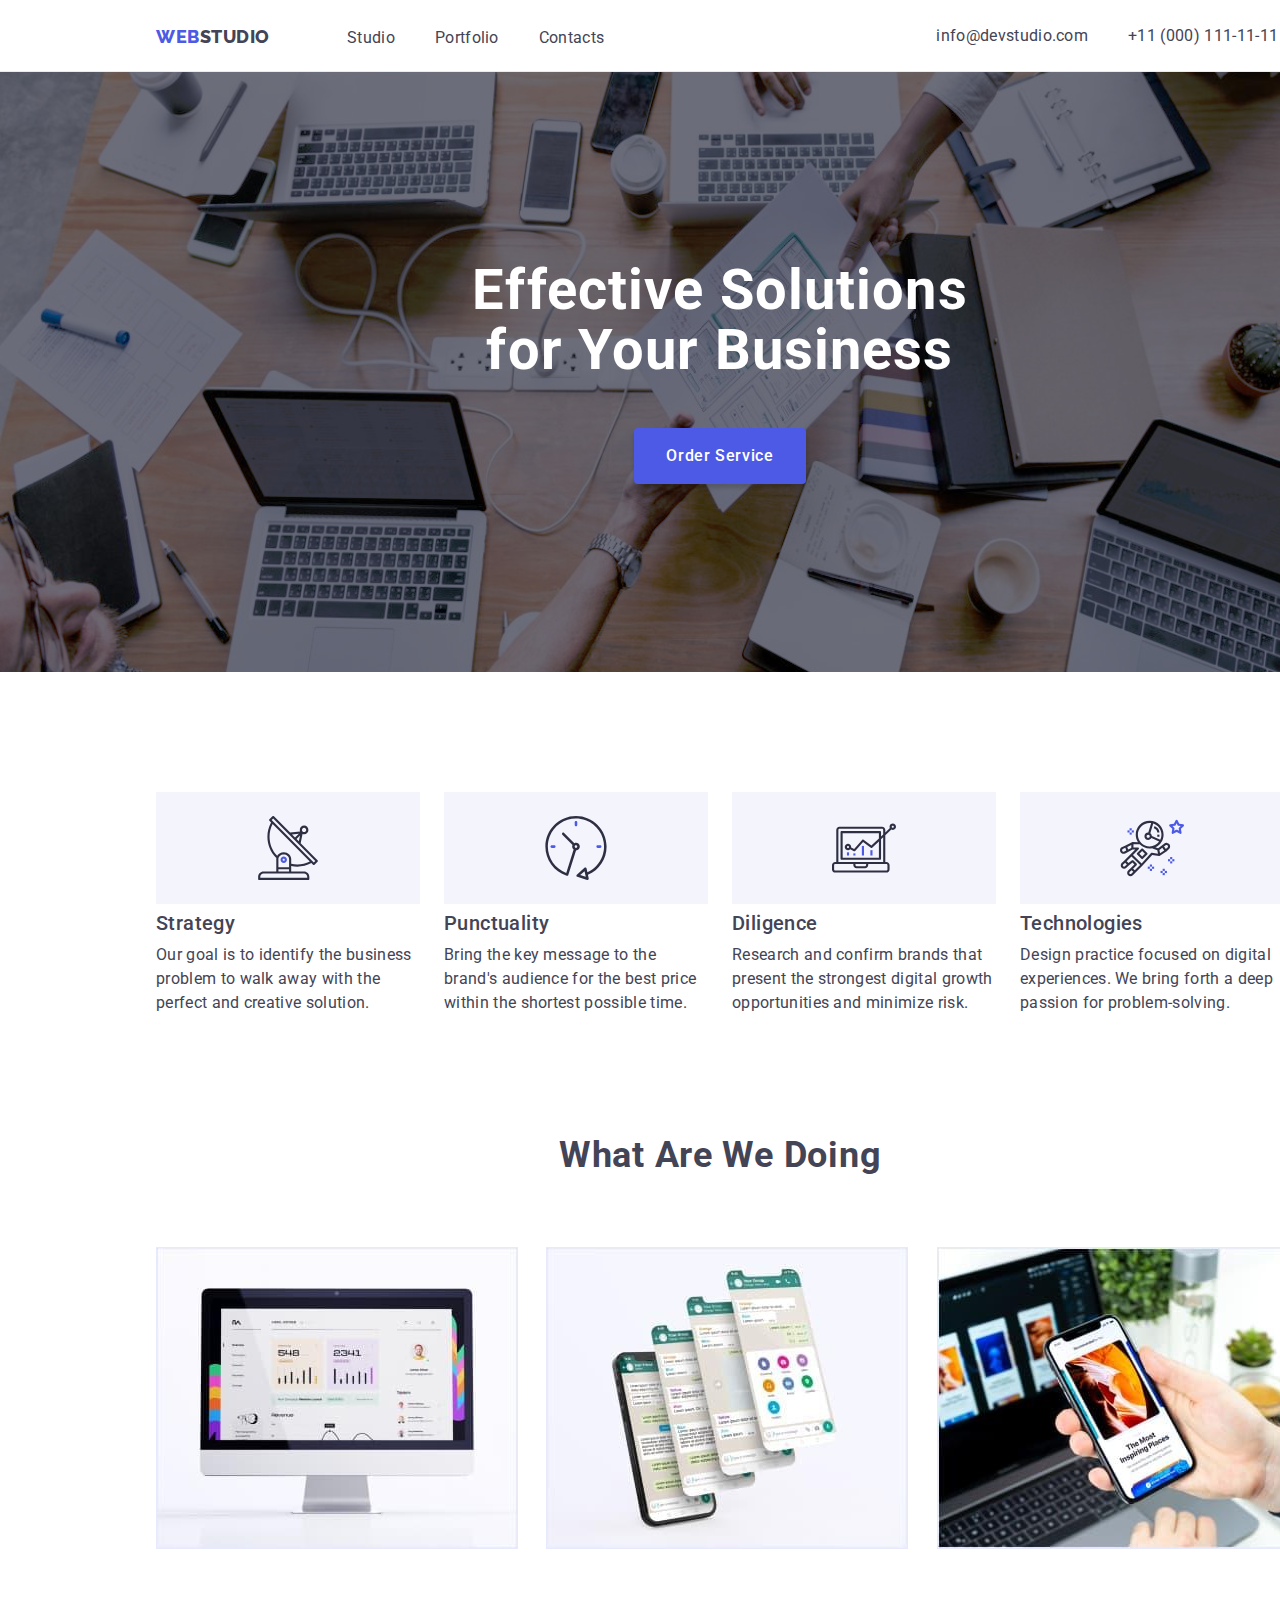
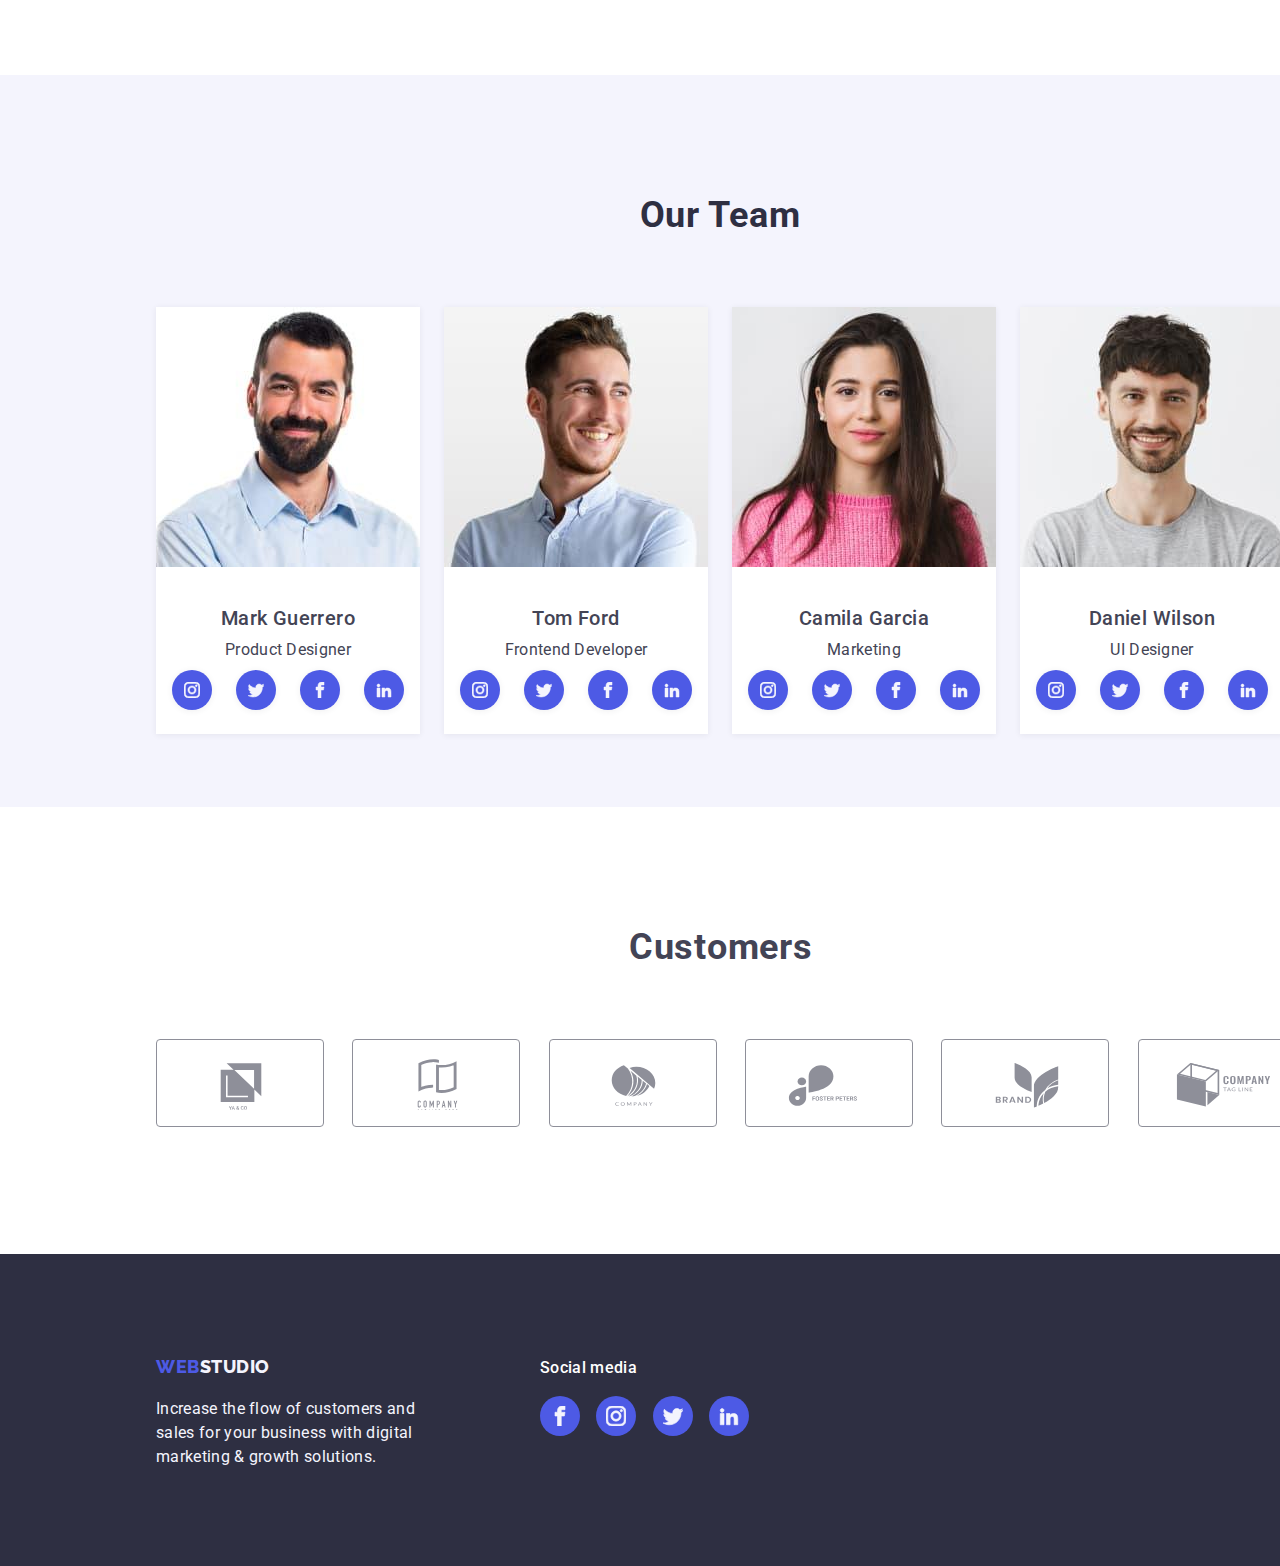
==== index.html @ 7d135b07 "Initial commit" ====
<!DOCTYPE html>
<html lang="en">
  <head>
    <meta charset="UTF-8" />
    <meta http-equiv="X-UA-Compatible" content="IE=edge" />
    <meta name="viewport" content="width=device-width, initial-scale=1.0" />
    <link rel="preconnect" href="https://fonts.googleapis.com" />
    <link rel="preconnect" href="https://fonts.gstatic.com" crossorigin />
    <link
      href="https://fonts.googleapis.com/css2?family=Raleway:wght@800&family=Roboto:wght@400;500;700;900&display=swap"
      rel="stylesheet"
    />
    <title>Document</title>
    <!-- Normalizer -->
    <link
      rel="stylesheet"
      href="https://cdnjs.cloudflare.com/ajax/libs/modern-normalize/2.0.0/modern-normalize.min.css"
    />

    <!-- CSS Folder -->
    <link rel="stylesheet" href="./css/style.css" />
  </head>

  <body>
    <header>
      <p class="header-sitename">
        <a href="index.html"><span class="header-span">WEB</span>STUDIO</a>
      </p>
      <nav>
        <ul class="header-nav">
          <li><a href="index.html" rel="Home Page">Studio</a></li>
          <li><a href="portfolio.html" rel="Portfolio">Portfolio</a></li>
          <li><a href="#Contacts">Contacts</a></li>
        </ul>
      </nav>
      <ul class="header-contact">
        <li><a href="mailto:info@devstudio.com">info@devstudio.com</a></li>
        <li><a href="tel:+110001111111">+11 (000) 111-11-11</a></li>
      </ul>
    </header>

    <main>
      <section class="splash-header">
        <h1>Effective Solutions for Your Business</h1>
        <button type="button">Order Service</button>
      </section>

      <section class="what-are-we-doing">
        <div class="wawd-advantages">
          <ul>
            <li>
              <svg class="advantages-icon">
                <use
                  href="./Image/icons.svg#icon-strategy-adv-icon"
                  width="64px"
                  height="64px"
                ></use>
              </svg>
              <h3>Strategy</h3>
              <p>
                Our goal is to identify the business problem to walk away with
                the perfect and creative solution.
              </p>
            </li>
            <li>
              <svg class="advantages-icon">
                <use
                  href="./Image/icons.svg#icon-punctuality-adv-icon"
                  width="64px"
                  height="64px"
                ></use>
              </svg>
              <h3>Punctuality</h3>
              <p>
                Bring the key message to the brand's audience for the best price
                within the shortest possible time.
              </p>
            </li>
            <li>
              <svg class="advantages-icon">
                <use
                  href="./Image/icons.svg#icon-diligence-adv-icon"
                  width="64px"
                  height="64px"
                ></use>
              </svg>
              <h3>Diligence</h3>
              <p>
                Research and confirm brands that present the strongest digital
                growth opportunities and minimize risk.
              </p>
            </li>
            <li>
              <svg class="advantages-icon">
                <use
                  href="./Image/icons.svg#icon-technologies-adv-icon"
                  width="64px"
                  height="64px"
                ></use>
              </svg>
              <h3>Technologies</h3>
              <p>
                Design practice focused on digital experiences. We bring forth a
                deep passion for problem-solving.
              </p>
            </li>
          </ul>
        </div>

        <div class="wawd-images">
          <h2>What are we doing</h2>
          <ul>
            <li><img src="./Image/where1.jpg" alt="desktop monitor" /></li>
            <li><img src="./Image/where2.jpg" alt="phone screen layer" /></li>
            <li>
              <img src="./Image/where3.jpg" alt="man holding a phone" />
            </li>
          </ul>
        </div>
      </section>

      <section class="our-team">
        <h2>Our Team</h2>
        <ul class="our-team-list">
          <li>
            <img src="./Image/team01.jpg" alt="mark guerrero" />
            <h3>Mark Guerrero</h3>
            <p>Product Designer</p>
            <ul class="our-team-icons">
              <li class="icons">
                <svg class="ot-social-icons">
                  <use
                    href="./Image/icons.svg#icon-instagram"
                    width="16px"
                    height="16px"
                  ></use>
                </svg>
              </li>
              <li class="icons">
                <svg class="ot-social-icons">
                  <use
                    href="./Image/icons.svg#icon-twitter"
                    width="16px"
                    height="16px"
                  ></use>
                </svg>
              </li>
              <li class="icons">
                <svg class="ot-social-icons">
                  <use
                    href="./Image/icons.svg#icon-facebook"
                    width="16px"
                    height="16px"
                  ></use>
                </svg>
              </li>
              <li class="icons">
                <svg class="ot-social-icons">
                  <use
                    href="./Image/icons.svg#icon-linkedin2"
                    width="16px"
                    height="16px"
                  ></use>
                </svg>
              </li>
            </ul>
          </li>

          <li>
            <img src="./Image/team02.jpg" alt="tom ford" />
            <h3>Tom Ford</h3>
            <p>Frontend Developer</p>
            <ul class="our-team-icons">
              <li class="icons">
                <svg class="ot-social-icons">
                  <use
                    href="./Image/icons.svg#icon-instagram"
                    width="16px"
                    height="16px"
                  ></use>
                </svg>
              </li>
              <li class="icons">
                <svg class="ot-social-icons">
                  <use
                    href="./Image/icons.svg#icon-twitter"
                    width="16px"
                    height="16px"
                  ></use>
                </svg>
              </li>
              <li class="icons">
                <svg class="ot-social-icons">
                  <use
                    href="./Image/icons.svg#icon-facebook"
                    width="16px"
                    height="16px"
                  ></use>
                </svg>
              </li>
              <li class="icons">
                <svg class="ot-social-icons">
                  <use
                    href="./Image/icons.svg#icon-linkedin2"
                    width="16px"
                    height="16px"
                  ></use>
                </svg>
              </li>
            </ul>
          </li>

          <li>
            <img src="./Image/team03.jpg" alt="camila garcia" />
            <h3>Camila Garcia</h3>
            <p>Marketing</p>
            <ul class="our-team-icons">
              <li class="icons">
                <svg class="ot-social-icons">
                  <use
                    href="./Image/icons.svg#icon-instagram"
                    width="16px"
                    height="16px"
                  ></use>
                </svg>
              </li>
              <li class="icons">
                <svg class="ot-social-icons">
                  <use
                    href="./Image/icons.svg#icon-twitter"
                    width="16px"
                    height="16px"
                  ></use>
                </svg>
              </li>
              <li class="icons">
                <svg class="ot-social-icons">
                  <use
                    href="./Image/icons.svg#icon-facebook"
                    width="16px"
                    height="16px"
                  ></use>
                </svg>
              </li>
              <li class="icons">
                <svg class="ot-social-icons">
                  <use
                    href="./Image/icons.svg#icon-linkedin2"
                    width="16px"
                    height="16px"
                  ></use>
                </svg>
              </li>
            </ul>
          </li>

          <li>
            <img src="./Image/team04.jpg" alt="daniel wilson" />
            <h3>Daniel Wilson</h3>
            <p>UI Designer</p>
            <ul class="our-team-icons">
              <li class="icons">
                <svg class="ot-social-icons">
                  <use
                    href="./Image/icons.svg#icon-instagram"
                    width="16px"
                    height="16px"
                  ></use>
                </svg>
              </li>
              <li class="icons">
                <svg class="ot-social-icons">
                  <use
                    href="./Image/icons.svg#icon-twitter"
                    width="16px"
                    height="16px"
                  ></use>
                </svg>
              </li>
              <li class="icons">
                <svg class="ot-social-icons">
                  <use
                    href="./Image/icons.svg#icon-facebook"
                    width="16px"
                    height="16px"
                  ></use>
                </svg>
              </li>
              <li class="icons">
                <svg class="ot-social-icons">
                  <use
                    href="./Image/icons.svg#icon-linkedin2"
                    width="16px"
                    height="16px"
                  ></use>
                </svg>
              </li>
            </ul>
          </li>
        </ul>
      </section>

      <section class="customers">
        <h2 class="customers-header">Customers</h2>
        <ul class="customers-icon">
          <li class="icons">
            <svg class="clients-icon">
              <use
                href="./Image/icons.svg#icon-Client-1"
                width="104px"
                height="56px"
              ></use>
            </svg>
          </li>
          <li class="icons">
            <svg class="clients-icon">
              <use
                href="./Image/icons.svg#icon-Client-2"
                width="104px"
                height="56px"
              ></use>
            </svg>
          </li>
          <li class="icons">
            <svg class="clients-icon">
              <use
                href="./Image/icons.svg#icon-Client-3"
                width="104px"
                height="56px"
              ></use>
            </svg>
          </li>
          <li class="icons">
            <svg class="clients-icon">
              <use
                href="./Image/icons.svg#icon-Client-4"
                width="104px"
                height="56px"
              ></use>
            </svg>
          </li>
          <li class="icons">
            <svg class="clients-icon">
              <use
                href="./Image/icons.svg#icon-Client-5"
                width="104px"
                height="56px"
              ></use>
            </svg>
          </li>
          <li class="icons">
            <svg class="clients-icon">
              <use
                href="./Image/icons.svg#icon-Client-6"
                width="104px"
                height="56px"
              ></use>
            </svg>
          </li>
        </ul>
      </section>
    </main>

    <footer>
      <ul class="footer-line1">
        <li class="footer-sitename">
          <a href="index.html"><span class="footer-span">WEB</span>STUDIO</a>
        </li>
        <li class="footer-socials">Social media</li>
      </ul>
      <ul class="footer-line2">
        <li class="footer-text">
          Increase the flow of customers and sales for your business with
          digital marketing & growth solutions.
        </li>
        <li class="footer-icons">
          <ul class="footer-icons-list">
            <li>
              <svg class="footer-social-icons">
                <use
                  href="./Image/icons.svg#icon-facebook"
                  width="20px"
                  height="20px"
                ></use>
              </svg>
            </li>
            <li>
              <svg class="footer-social-icons">
                <use
                  href="./Image/icons.svg#icon-instagram"
                  width="20px"
                  height="20px"
                ></use>
              </svg>
            </li>
            <li>
              <svg class="footer-social-icons">
                <use
                  href="./Image/icons.svg#icon-twitter"
                  width="20px"
                  height="20px"
                ></use>
              </svg>
            </li>
            <li>
              <svg class="footer-social-icons">
                <use
                  href="./Image/icons.svg#icon-linkedin2"
                  width="20px"
                  height="20px"
                ></use>
              </svg>
            </li>
          </ul>
        </li>
      </ul>
    </footer>
  </body>
</html>
---- css/style.css ----
/* GENERAL OR GLOBAL SELECTORS */
body {
  color: #434455;
  font-family: Roboto, sans-serif;
  font-size: 16px;
  font-style: normal;
  font-weight: 400;
  line-height: 24px; /* 150% */
  letter-spacing: 0.02em;
  width: 1440px;
  margin: auto;
}

ul {
  list-style: none;
  padding: 0px;
  margin: 0px;
}

h2 {
  text-align: center;
  font-size: 36px;
  font-style: normal;
  font-weight: 700;
  line-height: 40px; /* 111.111% */
  letter-spacing: 0.02em;
  margin: 0px;
  text-transform: capitalize;
}

h3 {
  font-size: 20px;
  font-style: normal;
  font-weight: 500;
  line-height: 24px; /* 120% */
  letter-spacing: 0.02em;
}

p {
  margin: 0px;
}

button {
  cursor: pointer;
}

/* WEBSITE HEADER SECTION */
header {
  width: 1440px;
  height: 72px;
  border-bottom: 1px solid #e7e9fc;
  display: inline-flex;
}

header a {
  text-decoration: none;
  color: #434455;
}

header li {
  padding-right: 40px;
}

header ul a:hover,
header ul a:focus {
  color: #404bbf;
}

header nav a:hover,
header nav a:focus {
  border-bottom: 3px solid #404bbf;
}

.header-sitename {
  padding-top: 25.5px;
  padding-left: 156px;
  justify-content: flex-start;
  width: 115px;
  align-items: center;
  font-family: Raleway, sans-serif;
  font-size: 18px;
  font-weight: 800;
  line-height: 21px;
  letter-spacing: 0.54px;
  text-transform: uppercase;
  color: #2e2f42;
}

.header-nav {
  padding-top: 25.5px;
  padding-left: 191px;
}

.header-span {
  color: #4d5ae5;
}

.header-contact {
  padding-left: 292px;
}

.header-nav,
.header-contact {
  display: flex;
  align-items: center;
  margin: 0;
}

.header-contact a {
  color: #434455;
}

/* WEBSITE FOOTER SECTION */
footer {
  background: var(--NAVY-BLUE, #2e2f42);
  color: var(--CLOUD, #f4f4fd);
  height: 312px;
  width: 1440px;
  margin: 0px;
}

footer a {
  text-decoration: none;
  color: var(--CLOUD, #f4f4fd);
  font-family: Raleway;
  font-size: 18px;
  font-weight: 800;
  line-height: 21px;
  letter-spacing: 0.54px;
  text-transform: uppercase;
}

.footer-line1,
.footer-line2 {
  padding-left: 156px;
}

.footer-span {
  color: #4d5ae5;
}

.footer-sitename {
  width: 115px;
}

/* INDEX - BODY SECTION */
/* SPLASH HEADER */
.splash-header {
  text-align: center;
  color: white;
  background: rgba(46, 47, 66, 0.7);
  height: 600px;
  margin: 0;
  background-image: url("../Image/hero\ image\ \(1\)\ \(1\).jpg");
  background-repeat: no-repeat;
  background-position: center;
  background-size: cover;
  background-blend-mode: darken;
}

.splash-header h1 {
  margin: 0;
  font-size: 56px;
  padding: 188px 472px 48px 472px;
  line-height: 60px;
  letter-spacing: 0.02em;
  font-weight: 700;
}

.splash-header button {
  border-radius: 4px;
  background: var(--IRIS, #4d5ae5);
  box-shadow: 0px 4px 4px 0px rgba(0, 0, 0, 0.15);
  display: inline-flex;
  padding: 16px 32px;
  align-items: flex-start;
  gap: 10px;
  color: var(--WHITE, #fff);
  border-width: 0px;
}

.splash-header button,
.portfolio-filter button {
  font-size: 16px;
  font-style: normal;
  font-weight: 500;
  line-height: 24px; /* 150% */
  letter-spacing: 0.64px;
}

.splash-header button:hover,
.portfolio-filter button:hover,
.splash-header button:focus,
.portfolio-filter button:focus {
  background: var(--OCEAN, #404bbf);
  color: var(--WHITE, #fff);
}

/* INDEX - BODY SECTION */
/* WHAT ARE WE DOING */
.what-are-we-doing {
  padding-top: 120px;
  margin-left: 156px;
  margin-bottom: 120px;
  padding: 0;
}

.wawd-advantages ul {
  display: inline-flex;
  justify-content: center;
  padding-top: 120px;
}

.wawd-advantages h3 {
  margin: 0px 24px 8px 0px;
}

.wawd-advantages p {
  justify-content: center;
  align-items: flex-start;
  width: 264px;
  margin: 0px 24px 0px 0px;
}
.wawd-images h2 {
  margin: 120px 0px 72px 0px;
  padding-left: 403px;
  width: 323px;
  text-wrap: nowrap;
}

.wawd-images li {
  display: inline-flex;
  justify-content: center;
  margin-right: 24px;
  border: 1px solid #e7e9fc;
}

.wawd-images img {
  width: 360px;
  height: 300px;
}

/* INDEX - BODY SECTION */
/* OUR TEAM */
.our-team {
  width: 1440px;
  height: 732px;
  background-color: #f4f4fd;
  padding-top: 120px;
  margin: 0px;
  text-align: center;
}
.our-team h2 {
  color: var(--NAVY-BLUE, #2e2f42);
  text-align: center;
}

.our-team h3 {
  margin: 0px;
  padding-top: 32px;
}

.our-team ul {
  display: flex;
  justify-content: center;
  padding-top: 72px;
  margin: 0;
}

.our-team li {
  background-color: #ffffff;
  margin-right: 24px;
  box-shadow: 0px 2px 1px 0px #2e2f4214;
  box-shadow: 0px 1px 1px 0px #2e2f4229;
  box-shadow: 0px 1px 6px 0px #2e2f4214;
}

.our-team p {
  padding-top: 8px;
}

/*SITE PORTFOLIO PAGE */
/* BUTTONS */
.portfolio-filter {
  display: inline-flex;
  padding-top: 96px;
  padding-left: 427px;
  padding-bottom: 72px;
}

.portfolio-filter button {
  border-radius: 4px;
  border: 1px solid var(--CORNFLOWER, #e7e9fc);
  background: var(--CLOUD, #f4f4fd);
  display: flex;
  padding: 12px 24px;
  justify-content: center;
  align-items: center;
  color: var(--IRIS, #4d5ae5);
  text-align: center;
  margin-right: 24px;
}

/*SITE PORTFOLIO PAGE */
/* CARDS/IMAGES */
.portfolio-images {
  width: 1440px;
  display: flex;
  padding-left: 156px;
}

.portfolio-images h3 {
  margin: 0px;
  padding-top: 32px;
  padding-left: 16px;
}

.portfolio-images img {
  width: 360px;
  height: 300px;
  flex-shrink: 0;
}

.portfolio-images ul {
  display: flex;
  flex-wrap: wrap;
}

.portfolio-images li {
  background-color: #ffffff;
  margin-right: 24px;
  border: 1px solid #e7e9fc;
  width: 360px;
  height: 420px;
  overflow: hidden;
}

.portfolio-images li:nth-of-type(3n + 1) {
  margin-bottom: 48px;
}

.portfolio-images li:last-child {
  margin-bottom: 120px;
}

.portfolio-images p {
  margin: 0px;
  padding-top: 8px;
  padding-left: 16px;
  padding-bottom: 32px;
}

/* TEST ICON CREATION AND NEW SECTION */
.customers-header {
  padding: 120px 628px 72px 629px;
}

.portfolio-images li:hover {
  box-shadow: 0px 2px 1px 0px rgba(46, 47, 66, 0.08);
  box-shadow: 0px 1px 1px 0px rgba(46, 47, 66, 0.16);
  box-shadow: 0px 1px 6px 0px rgba(46, 47, 66, 0.08);
  border: 1px solid rgba(244, 244, 253, 1);
  cursor: pointer;
}

.advantages-icon {
  background-color: rgba(244, 244, 253, 1);
  width: 264px;
  height: 112px;
  padding: 24px 100px;
  display: inline-block;
}

.ot-social-icons {
  padding: 12px;
  width: 40px;
  height: 40px;
  stroke: rgba(244, 244, 253, 1);
  fill: rgba(244, 244, 253, 1);
  box-shadow: none;
  align-items: center;
}

ul .our-team-icons {
  padding-top: 8px;
  padding-bottom: 24px;
  border: 0px;
}

.our-team-icons li {
  background-color: rgba(77, 90, 229, 1);
  width: 40px;
  height: 40px;
  border-radius: 50%;
}

.our-team :last-child {
  margin-right: 0px;
}

.clients-icon {
  background-color: inherit;
  display: inline-flex;
  width: 168px;
  height: 88px;
  padding: 16px 32px;
  justify-content: center;
  margin-right: 24px;
  fill: rgba(142, 143, 153, 1);
  border: 1px solid rgba(142, 143, 153, 1);
  border-radius: 4px;
}

.customers-icon {
  padding-left: 156px;
  padding-bottom: 120px;
}

.customers-icon li {
  display: inline-flex;
  justify-content: center;
  align-content: center;
}

/* footer icons */
.footer-social-icons {
  padding: 10px;
  width: 40px;
  height: 40px;
  stroke: rgba(244, 244, 253, 1);
  fill: rgba(244, 244, 253, 1);
  box-shadow: none;
  align-items: center;
  margin: 0px;
}

.footer-icons {
  display: inline-flex;
  padding-top: 16px;
  padding-left: 120px;
  border: 0px;
  margin: 0px;
}

.footer-icons li {
  background-color: rgba(77, 90, 229, 1);
  width: 40px;
  height: 40px;
  border-radius: 50%;
  display: inline-flex;
  margin-right: 12px;
}

.footer-socials {
  color: rgba(255, 255, 255, 1);
  font-size: 16px;
  font-weight: 500;
  line-height: 24px;
  letter-spacing: 0.02em;
  text-align: left;
  padding-left: 269px;
}

.footer-line1 {
  display: inline-flex;
  padding-top: 101.5px;
  margin: 0px;
}

.footer-line2 {
  display: flex;
  margin: 0px;
}

.footer-text {
  padding-top: 17.5px;
  width: 264px;
  margin: 0px;
}

.footer-icons li:hover,
.footer-icons li:focus {
  background-color: rgba(49, 208, 170, 1);
}

.our-team-icons li:hover,
.footer-icons li:focus {
  background-color: rgba(64, 75, 191, 1);
}

.clients-icon:hover,
.clients-icon:focus {
  cursor: pointer;
  border-color: rgba(64, 75, 191, 1);
  fill: rgba(64, 75, 191, 1);
  transition-duration: 250ms;
  transition-timing-function: cubic-bezier(0.4, 0, 0.2, 1);
}
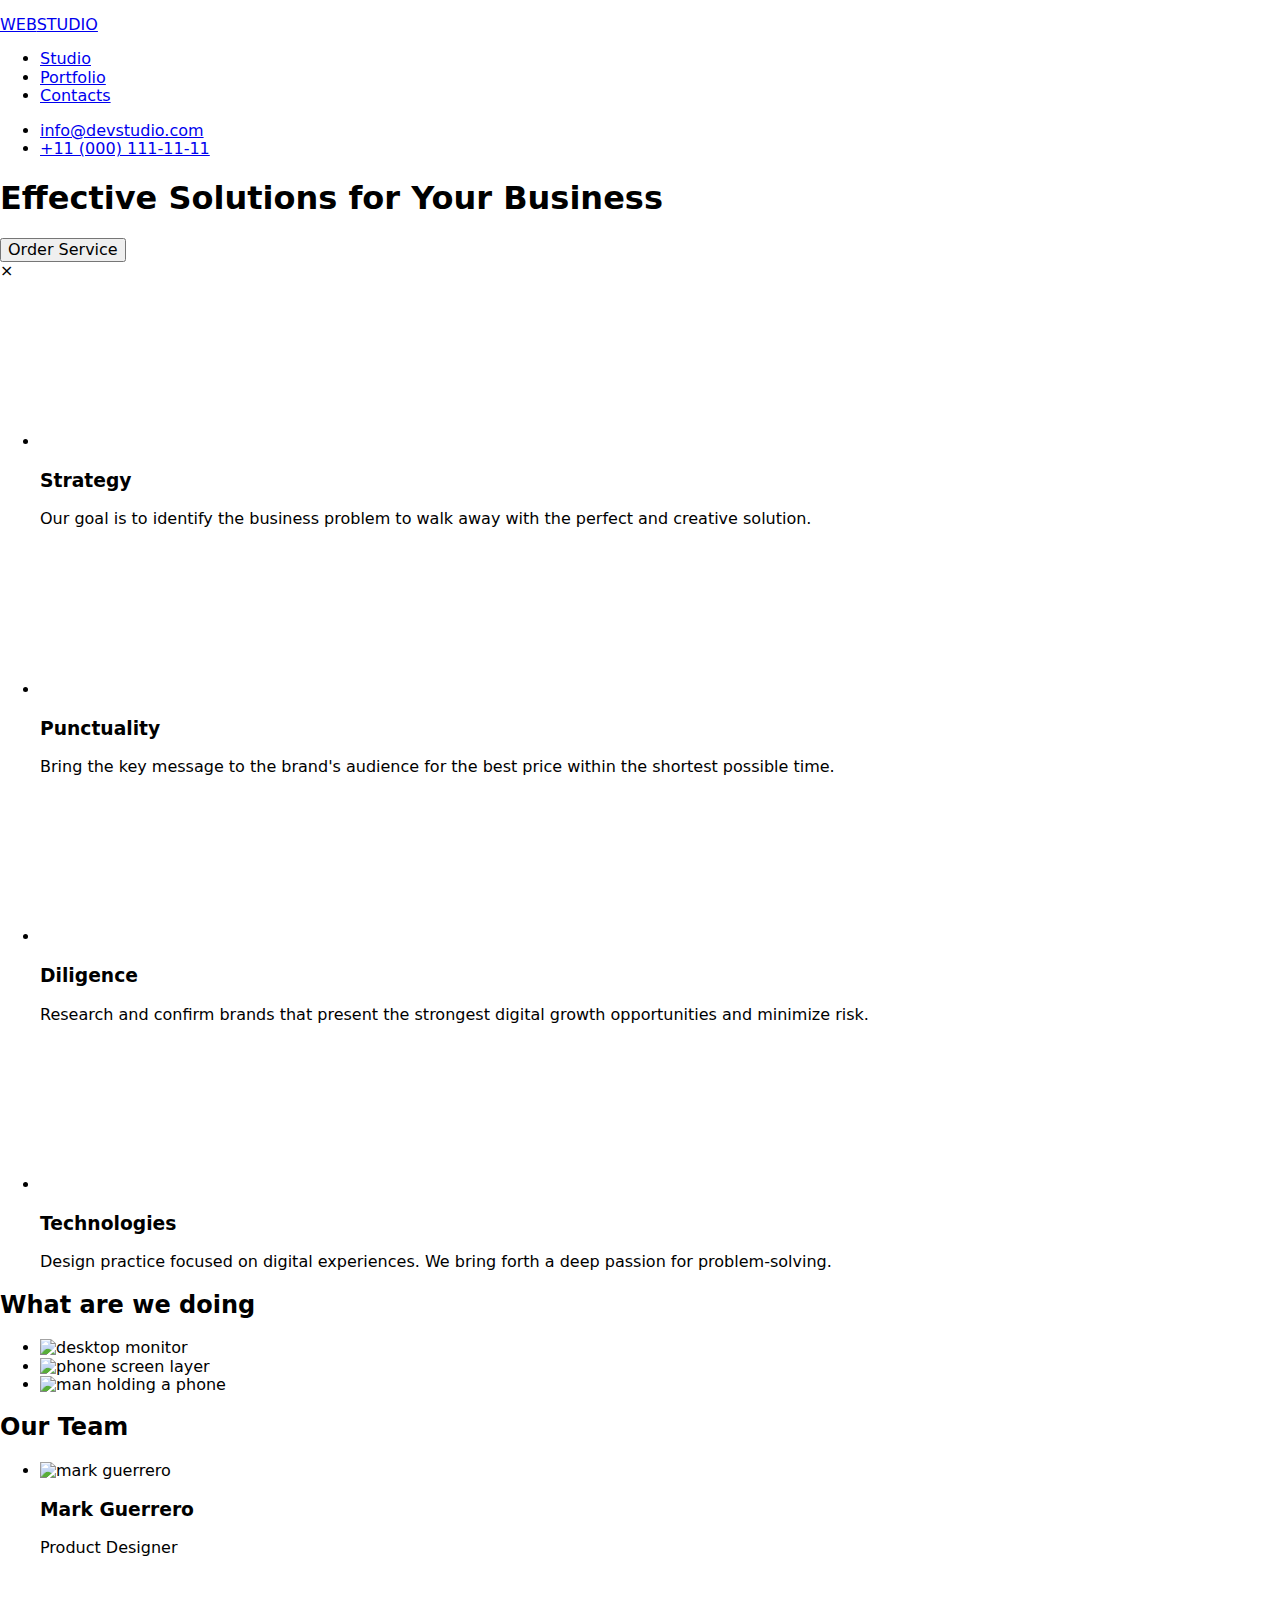
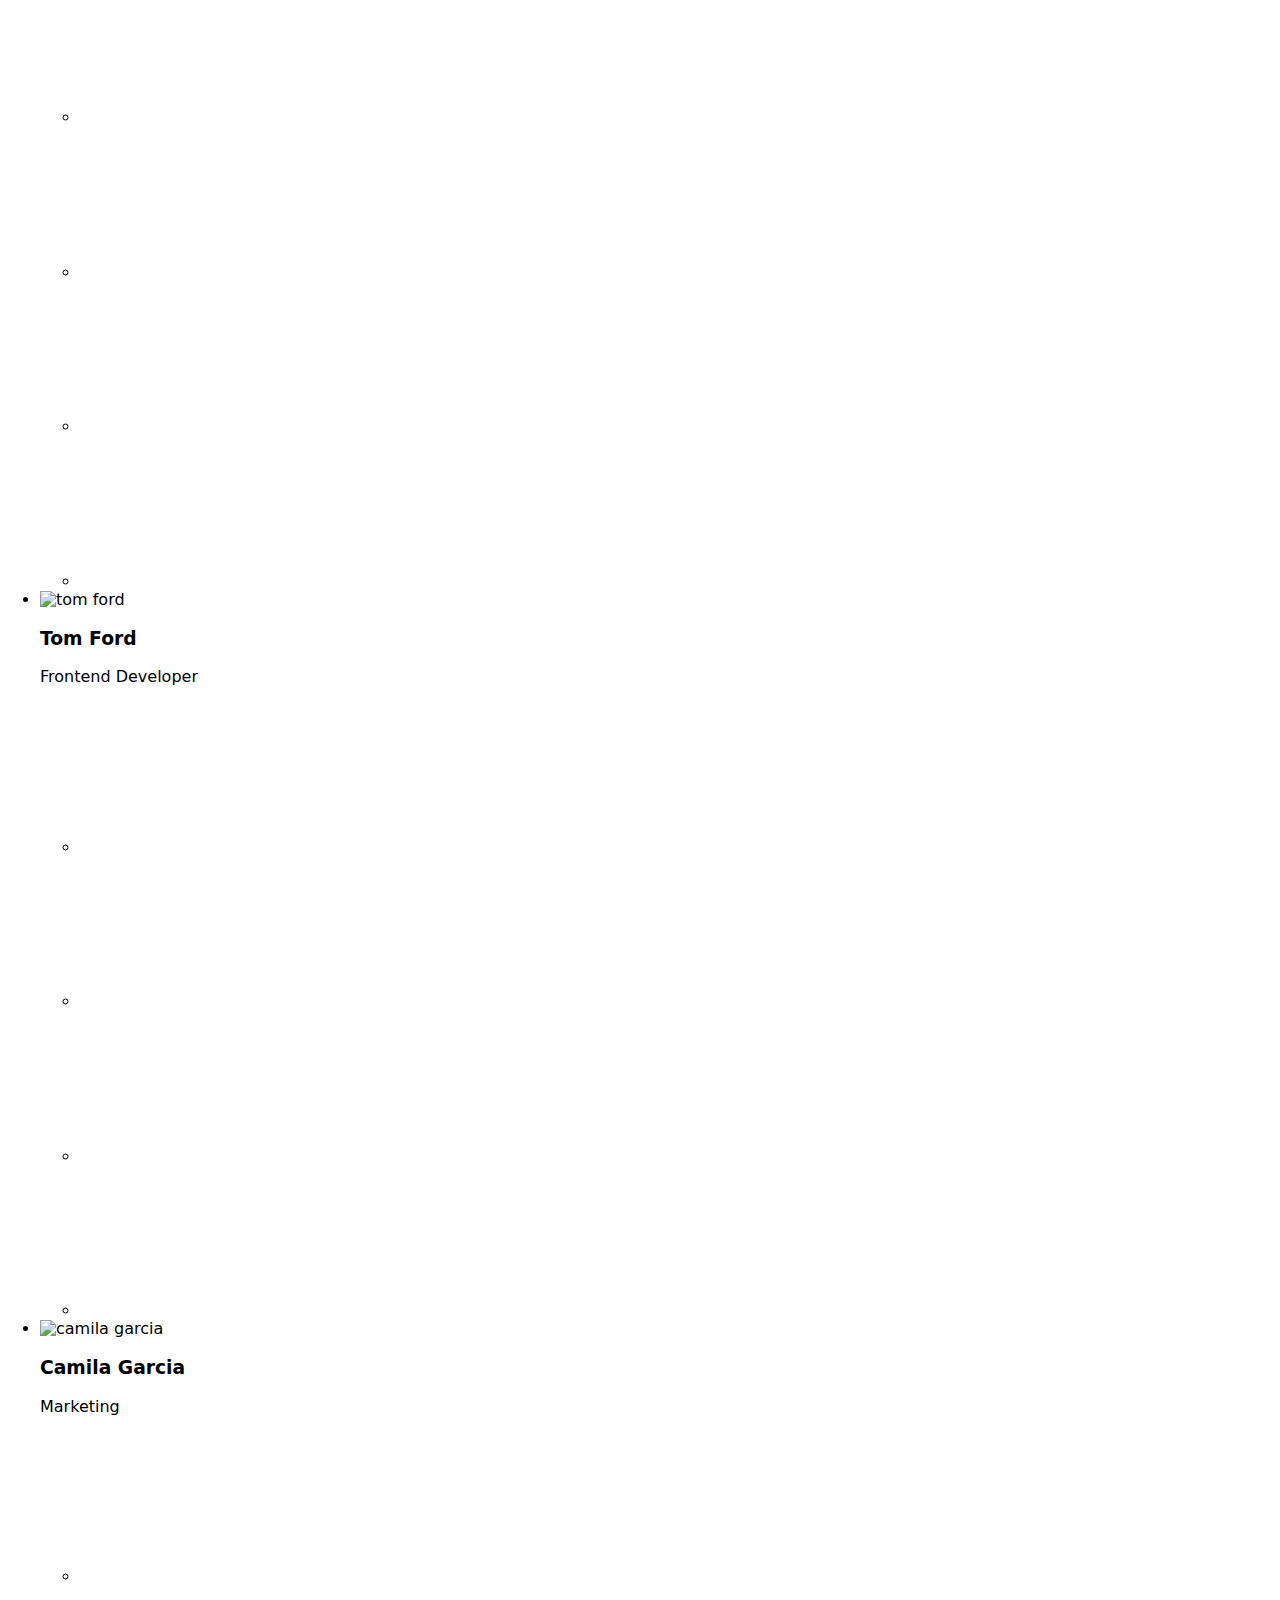
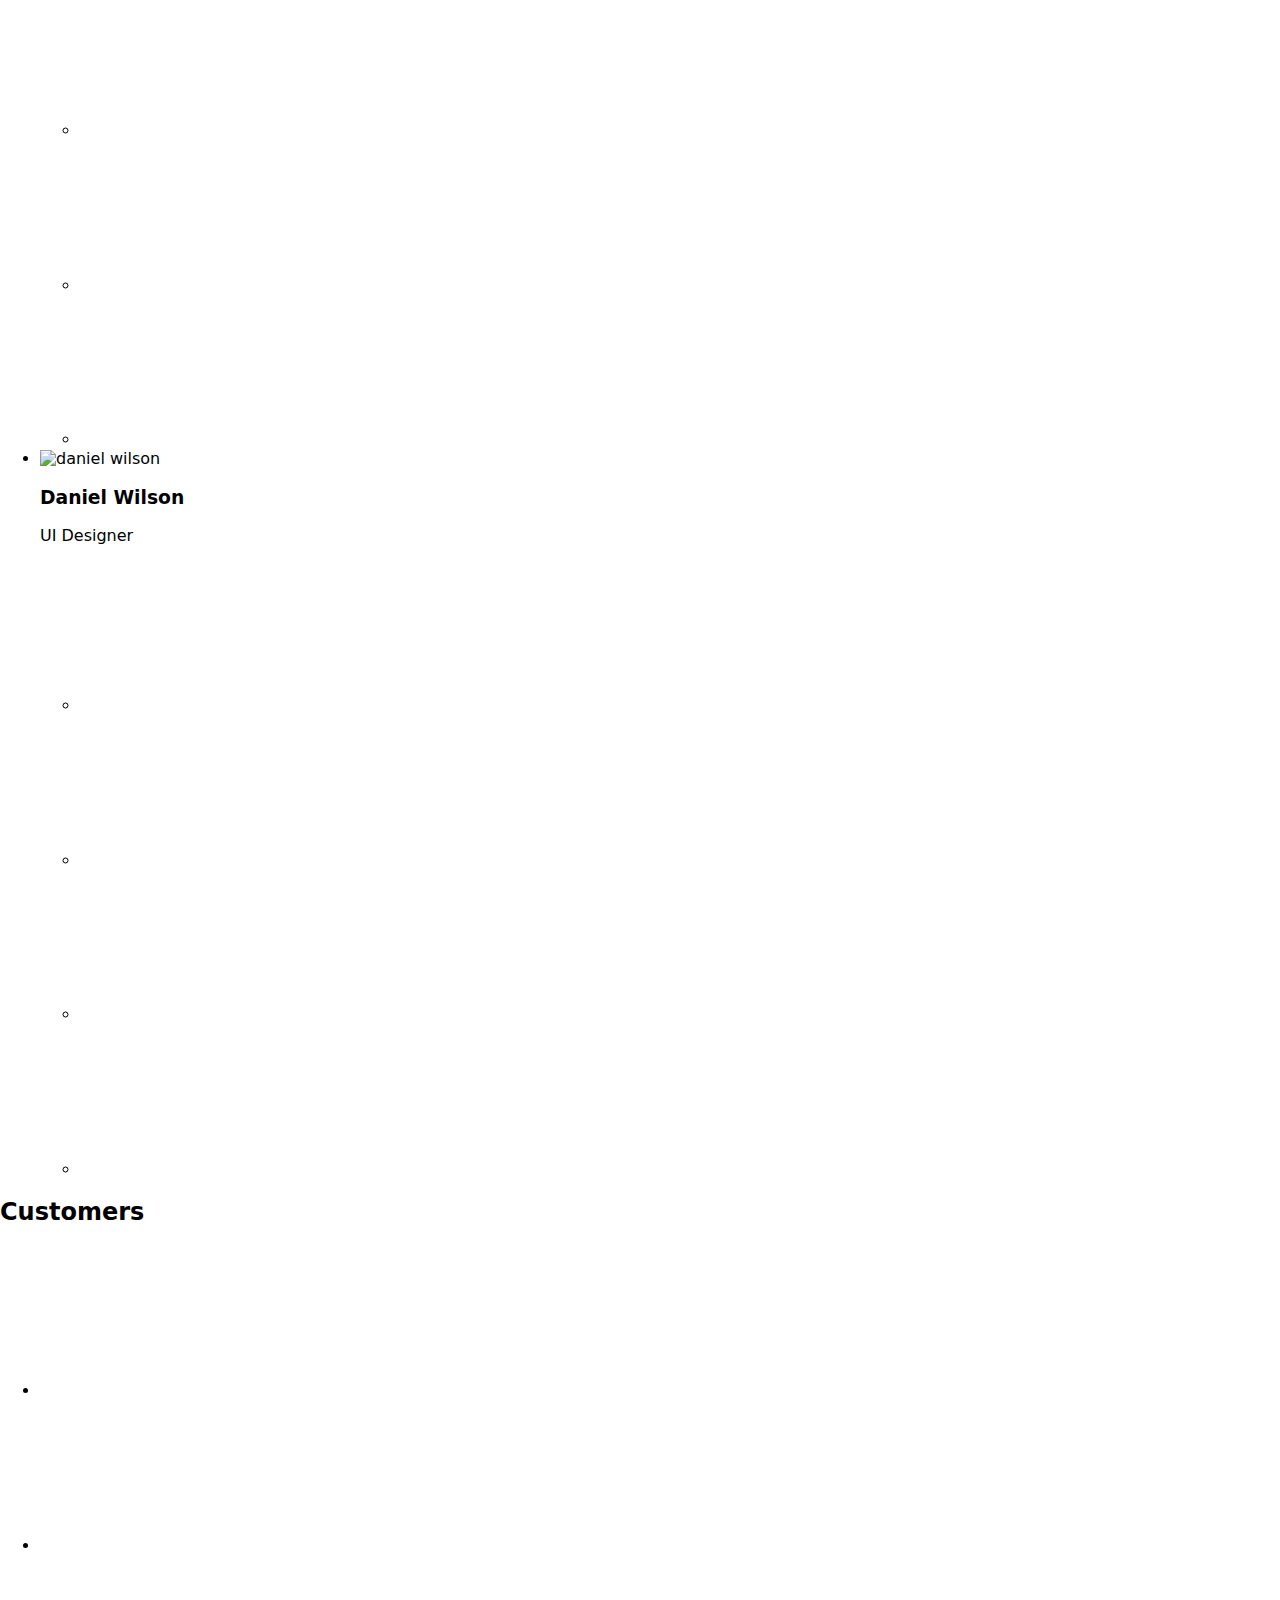
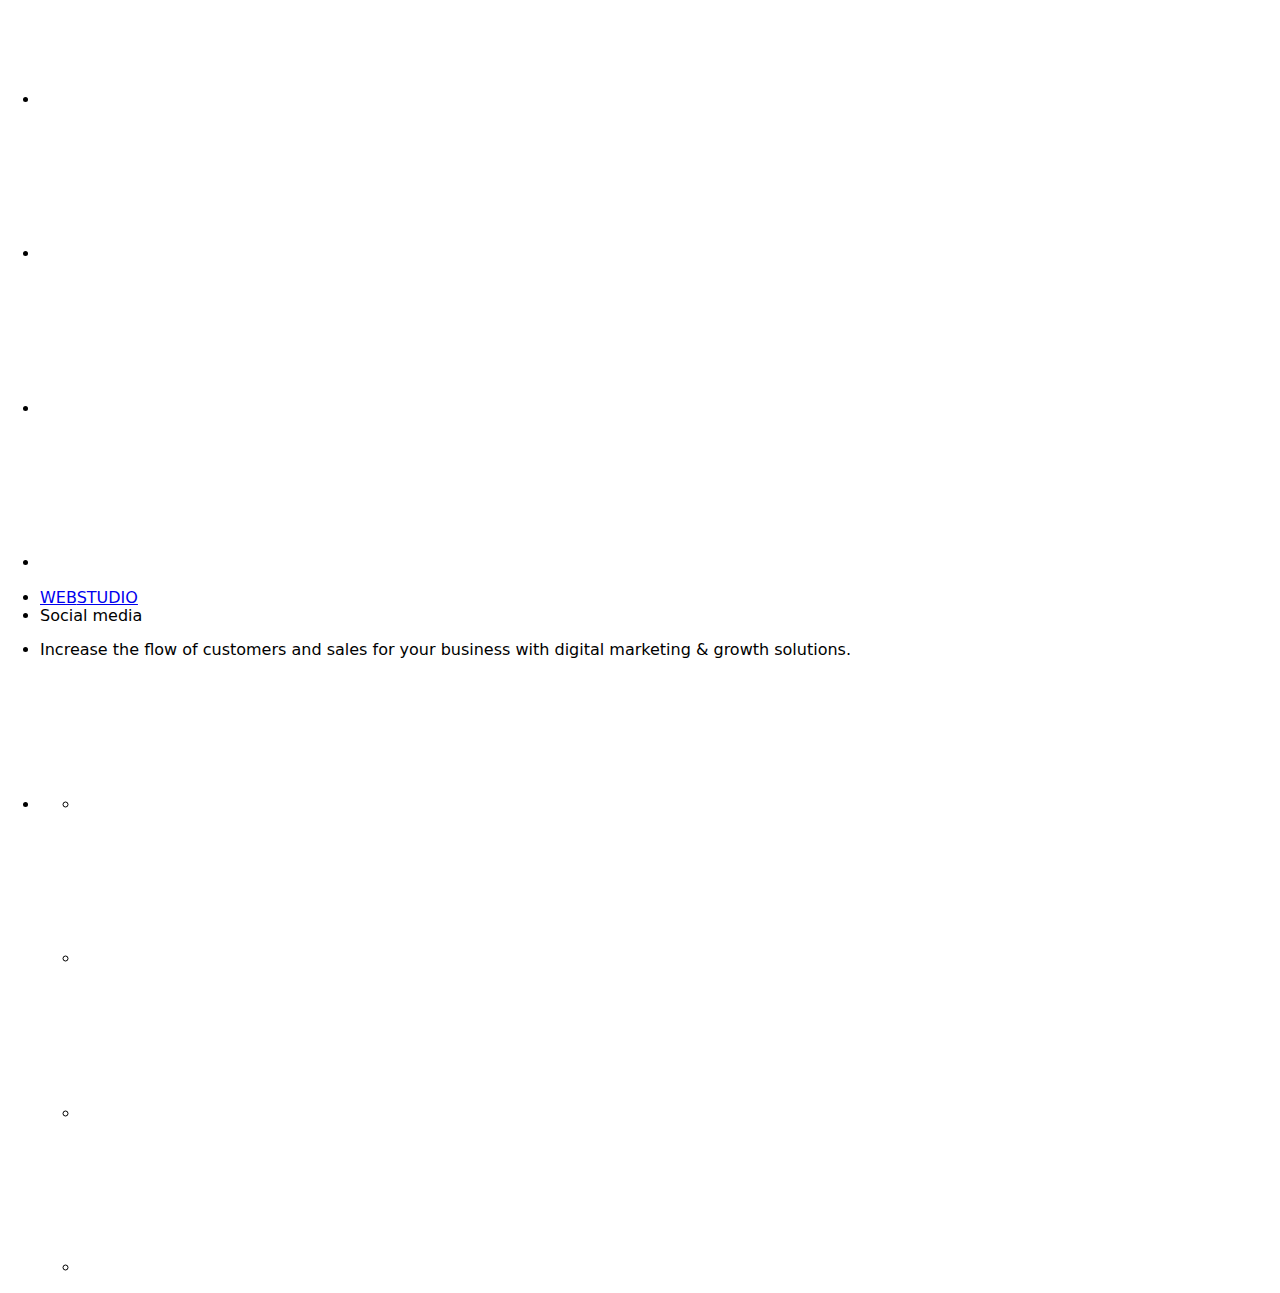
==== commit 6d6b8360: "Update index.html" ====
--- a/index.html
+++ b/index.html
@@ -10,7 +10,7 @@
       href="https://fonts.googleapis.com/css2?family=Raleway:wght@800&family=Roboto:wght@400;500;700;900&display=swap"
       rel="stylesheet"
     />
-    <title>Document</title>
+    <title>Homework 5</title>
     <!-- Normalizer -->
     <link
       rel="stylesheet"
@@ -18,7 +18,7 @@
     />
 
     <!-- CSS Folder -->
-    <link rel="stylesheet" href="./css/style.css" />
+    <link rel="stylesheet" href="css/styles.css" />
   </head>
 
   <body>
@@ -42,7 +42,12 @@
     <main>
       <section class="splash-header">
         <h1>Effective Solutions for Your Business</h1>
-        <button type="button">Order Service</button>
+        <button type="button" class="data-modal-open">Order Service</button>
+        <div class="data-modal is-hidden">
+          <div class="modal-content">
+            <span class="data-modal-close">&times;</span>
+          </div>
+        </div>
       </section>
 
       <section class="what-are-we-doing">
@@ -51,7 +56,7 @@
             <li>
               <svg class="advantages-icon">
                 <use
-                  href="./Image/icons.svg#icon-strategy-adv-icon"
+                  href="images/icons.svg#icon-strategy-adv-icon"
                   width="64px"
                   height="64px"
                 ></use>
@@ -65,7 +70,7 @@
             <li>
               <svg class="advantages-icon">
                 <use
-                  href="./Image/icons.svg#icon-punctuality-adv-icon"
+                  href="images/icons.svg#icon-punctuality-adv-icon"
                   width="64px"
                   height="64px"
                 ></use>
@@ -79,7 +84,7 @@
             <li>
               <svg class="advantages-icon">
                 <use
-                  href="./Image/icons.svg#icon-diligence-adv-icon"
+                  href="images/icons.svg#icon-diligence-adv-icon"
                   width="64px"
                   height="64px"
                 ></use>
@@ -93,7 +98,7 @@
             <li>
               <svg class="advantages-icon">
                 <use
-                  href="./Image/icons.svg#icon-technologies-adv-icon"
+                  href="images/icons.svg#icon-technologies-adv-icon"
                   width="64px"
                   height="64px"
                 ></use>
@@ -110,10 +115,10 @@
         <div class="wawd-images">
           <h2>What are we doing</h2>
           <ul>
-            <li><img src="./Image/where1.jpg" alt="desktop monitor" /></li>
-            <li><img src="./Image/where2.jpg" alt="phone screen layer" /></li>
-            <li>
-              <img src="./Image/where3.jpg" alt="man holding a phone" />
+            <li><img src="images/wawd-img1.jpg" alt="desktop monitor" /></li>
+            <li><img src="images/wawd-img2.jpg" alt="phone screen layer" /></li>
+            <li>
+              <img src="images/wawd-img3.jpg" alt="man holding a phone" />
             </li>
           </ul>
         </div>
@@ -123,41 +128,41 @@
         <h2>Our Team</h2>
         <ul class="our-team-list">
           <li>
-            <img src="./Image/team01.jpg" alt="mark guerrero" />
+            <img src="images/ourteam-markguererro.jpg" alt="mark guerrero" />
             <h3>Mark Guerrero</h3>
             <p>Product Designer</p>
             <ul class="our-team-icons">
               <li class="icons">
                 <svg class="ot-social-icons">
                   <use
-                    href="./Image/icons.svg#icon-instagram"
-                    width="16px"
-                    height="16px"
-                  ></use>
-                </svg>
-              </li>
-              <li class="icons">
-                <svg class="ot-social-icons">
-                  <use
-                    href="./Image/icons.svg#icon-twitter"
-                    width="16px"
-                    height="16px"
-                  ></use>
-                </svg>
-              </li>
-              <li class="icons">
-                <svg class="ot-social-icons">
-                  <use
-                    href="./Image/icons.svg#icon-facebook"
-                    width="16px"
-                    height="16px"
-                  ></use>
-                </svg>
-              </li>
-              <li class="icons">
-                <svg class="ot-social-icons">
-                  <use
-                    href="./Image/icons.svg#icon-linkedin2"
+                    href="images/icons.svg#icon-instagram"
+                    width="16px"
+                    height="16px"
+                  ></use>
+                </svg>
+              </li>
+              <li class="icons">
+                <svg class="ot-social-icons">
+                  <use
+                    href="images/icons.svg#icon-twitter"
+                    width="16px"
+                    height="16px"
+                  ></use>
+                </svg>
+              </li>
+              <li class="icons">
+                <svg class="ot-social-icons">
+                  <use
+                    href="images/icons.svg#icon-facebook"
+                    width="16px"
+                    height="16px"
+                  ></use>
+                </svg>
+              </li>
+              <li class="icons">
+                <svg class="ot-social-icons">
+                  <use
+                    href="images/icons.svg#icon-linkedin2"
                     width="16px"
                     height="16px"
                   ></use>
@@ -167,41 +172,41 @@
           </li>
 
           <li>
-            <img src="./Image/team02.jpg" alt="tom ford" />
+            <img src="images/ourteam-tomford.jpg" alt="tom ford" />
             <h3>Tom Ford</h3>
             <p>Frontend Developer</p>
             <ul class="our-team-icons">
               <li class="icons">
                 <svg class="ot-social-icons">
                   <use
-                    href="./Image/icons.svg#icon-instagram"
-                    width="16px"
-                    height="16px"
-                  ></use>
-                </svg>
-              </li>
-              <li class="icons">
-                <svg class="ot-social-icons">
-                  <use
-                    href="./Image/icons.svg#icon-twitter"
-                    width="16px"
-                    height="16px"
-                  ></use>
-                </svg>
-              </li>
-              <li class="icons">
-                <svg class="ot-social-icons">
-                  <use
-                    href="./Image/icons.svg#icon-facebook"
-                    width="16px"
-                    height="16px"
-                  ></use>
-                </svg>
-              </li>
-              <li class="icons">
-                <svg class="ot-social-icons">
-                  <use
-                    href="./Image/icons.svg#icon-linkedin2"
+                    href="images/icons.svg#icon-instagram"
+                    width="16px"
+                    height="16px"
+                  ></use>
+                </svg>
+              </li>
+              <li class="icons">
+                <svg class="ot-social-icons">
+                  <use
+                    href="images/icons.svg#icon-twitter"
+                    width="16px"
+                    height="16px"
+                  ></use>
+                </svg>
+              </li>
+              <li class="icons">
+                <svg class="ot-social-icons">
+                  <use
+                    href="images/icons.svg#icon-facebook"
+                    width="16px"
+                    height="16px"
+                  ></use>
+                </svg>
+              </li>
+              <li class="icons">
+                <svg class="ot-social-icons">
+                  <use
+                    href="images/icons.svg#icon-linkedin2"
                     width="16px"
                     height="16px"
                   ></use>
@@ -211,41 +216,41 @@
           </li>
 
           <li>
-            <img src="./Image/team03.jpg" alt="camila garcia" />
+            <img src="images/ourteam-camilagarcia.jpg" alt="camila garcia" />
             <h3>Camila Garcia</h3>
             <p>Marketing</p>
             <ul class="our-team-icons">
               <li class="icons">
                 <svg class="ot-social-icons">
                   <use
-                    href="./Image/icons.svg#icon-instagram"
-                    width="16px"
-                    height="16px"
-                  ></use>
-                </svg>
-              </li>
-              <li class="icons">
-                <svg class="ot-social-icons">
-                  <use
-                    href="./Image/icons.svg#icon-twitter"
-                    width="16px"
-                    height="16px"
-                  ></use>
-                </svg>
-              </li>
-              <li class="icons">
-                <svg class="ot-social-icons">
-                  <use
-                    href="./Image/icons.svg#icon-facebook"
-                    width="16px"
-                    height="16px"
-                  ></use>
-                </svg>
-              </li>
-              <li class="icons">
-                <svg class="ot-social-icons">
-                  <use
-                    href="./Image/icons.svg#icon-linkedin2"
+                    href="images/icons.svg#icon-instagram"
+                    width="16px"
+                    height="16px"
+                  ></use>
+                </svg>
+              </li>
+              <li class="icons">
+                <svg class="ot-social-icons">
+                  <use
+                    href="images/icons.svg#icon-twitter"
+                    width="16px"
+                    height="16px"
+                  ></use>
+                </svg>
+              </li>
+              <li class="icons">
+                <svg class="ot-social-icons">
+                  <use
+                    href="images/icons.svg#icon-facebook"
+                    width="16px"
+                    height="16px"
+                  ></use>
+                </svg>
+              </li>
+              <li class="icons">
+                <svg class="ot-social-icons">
+                  <use
+                    href="images/icons.svg#icon-linkedin2"
                     width="16px"
                     height="16px"
                   ></use>
@@ -255,41 +260,41 @@
           </li>
 
           <li>
-            <img src="./Image/team04.jpg" alt="daniel wilson" />
+            <img src="images/ourteam-danielwilson.jpg" alt="daniel wilson" />
             <h3>Daniel Wilson</h3>
             <p>UI Designer</p>
             <ul class="our-team-icons">
               <li class="icons">
                 <svg class="ot-social-icons">
                   <use
-                    href="./Image/icons.svg#icon-instagram"
-                    width="16px"
-                    height="16px"
-                  ></use>
-                </svg>
-              </li>
-              <li class="icons">
-                <svg class="ot-social-icons">
-                  <use
-                    href="./Image/icons.svg#icon-twitter"
-                    width="16px"
-                    height="16px"
-                  ></use>
-                </svg>
-              </li>
-              <li class="icons">
-                <svg class="ot-social-icons">
-                  <use
-                    href="./Image/icons.svg#icon-facebook"
-                    width="16px"
-                    height="16px"
-                  ></use>
-                </svg>
-              </li>
-              <li class="icons">
-                <svg class="ot-social-icons">
-                  <use
-                    href="./Image/icons.svg#icon-linkedin2"
+                    href="images/icons.svg#icon-instagram"
+                    width="16px"
+                    height="16px"
+                  ></use>
+                </svg>
+              </li>
+              <li class="icons">
+                <svg class="ot-social-icons">
+                  <use
+                    href="images/icons.svg#icon-twitter"
+                    width="16px"
+                    height="16px"
+                  ></use>
+                </svg>
+              </li>
+              <li class="icons">
+                <svg class="ot-social-icons">
+                  <use
+                    href="images/icons.svg#icon-facebook"
+                    width="16px"
+                    height="16px"
+                  ></use>
+                </svg>
+              </li>
+              <li class="icons">
+                <svg class="ot-social-icons">
+                  <use
+                    href="images/icons.svg#icon-linkedin2"
                     width="16px"
                     height="16px"
                   ></use>
@@ -306,52 +311,52 @@
           <li class="icons">
             <svg class="clients-icon">
               <use
-                href="./Image/icons.svg#icon-Client-1"
-                width="104px"
-                height="56px"
-              ></use>
-            </svg>
-          </li>
-          <li class="icons">
-            <svg class="clients-icon">
-              <use
-                href="./Image/icons.svg#icon-Client-2"
-                width="104px"
-                height="56px"
-              ></use>
-            </svg>
-          </li>
-          <li class="icons">
-            <svg class="clients-icon">
-              <use
-                href="./Image/icons.svg#icon-Client-3"
-                width="104px"
-                height="56px"
-              ></use>
-            </svg>
-          </li>
-          <li class="icons">
-            <svg class="clients-icon">
-              <use
-                href="./Image/icons.svg#icon-Client-4"
-                width="104px"
-                height="56px"
-              ></use>
-            </svg>
-          </li>
-          <li class="icons">
-            <svg class="clients-icon">
-              <use
-                href="./Image/icons.svg#icon-Client-5"
-                width="104px"
-                height="56px"
-              ></use>
-            </svg>
-          </li>
-          <li class="icons">
-            <svg class="clients-icon">
-              <use
-                href="./Image/icons.svg#icon-Client-6"
+                href="images/icons.svg#icon-Client-1"
+                width="104px"
+                height="56px"
+              ></use>
+            </svg>
+          </li>
+          <li class="icons">
+            <svg class="clients-icon">
+              <use
+                href="images/icons.svg#icon-Client-2"
+                width="104px"
+                height="56px"
+              ></use>
+            </svg>
+          </li>
+          <li class="icons">
+            <svg class="clients-icon">
+              <use
+                href="images/icons.svg#icon-Client-3"
+                width="104px"
+                height="56px"
+              ></use>
+            </svg>
+          </li>
+          <li class="icons">
+            <svg class="clients-icon">
+              <use
+                href="images/icons.svg#icon-Client-4"
+                width="104px"
+                height="56px"
+              ></use>
+            </svg>
+          </li>
+          <li class="icons">
+            <svg class="clients-icon">
+              <use
+                href="images/icons.svg#icon-Client-5"
+                width="104px"
+                height="56px"
+              ></use>
+            </svg>
+          </li>
+          <li class="icons">
+            <svg class="clients-icon">
+              <use
+                href="images/icons.svg#icon-Client-6"
                 width="104px"
                 height="56px"
               ></use>
@@ -376,44 +381,51 @@
         <li class="footer-icons">
           <ul class="footer-icons-list">
             <li>
-              <svg class="footer-social-icons">
-                <use
-                  href="./Image/icons.svg#icon-facebook"
-                  width="20px"
-                  height="20px"
-                ></use>
-              </svg>
-            </li>
-            <li>
-              <svg class="footer-social-icons">
-                <use
-                  href="./Image/icons.svg#icon-instagram"
-                  width="20px"
-                  height="20px"
-                ></use>
-              </svg>
-            </li>
-            <li>
-              <svg class="footer-social-icons">
-                <use
-                  href="./Image/icons.svg#icon-twitter"
-                  width="20px"
-                  height="20px"
-                ></use>
-              </svg>
-            </li>
-            <li>
-              <svg class="footer-social-icons">
-                <use
-                  href="./Image/icons.svg#icon-linkedin2"
-                  width="20px"
-                  height="20px"
-                ></use>
-              </svg>
+              <a href="https://www.instagram.com" target="_blank">
+                <svg class="footer-social-icons">
+                  <use
+                    href="images/icons.svg#icon-instagram"
+                    width="20px"
+                    height="20px"
+                  ></use></svg
+              ></a>
+            </li>
+            <li>
+              <a href="https://x.com" target="_blank"
+                ><svg class="footer-social-icons">
+                  <use
+                    href="images/icons.svg#icon-x"
+                    width="20px"
+                    height="20px"
+                  ></use></svg
+              ></a>
+            </li>
+            <li>
+              <a href="https://facebook.com" target="_blank"
+                ><svg class="footer-social-icons">
+                  <use
+                    href="images/icons.svg#icon-facebook"
+                    width="20px"
+                    height="20px"
+                  ></use>
+                </svg>
+              </a>
+            </li>
+            <li>
+              <a href="https://linkedin.com" target="_blank"
+                ><svg class="footer-social-icons">
+                  <use
+                    href="images/icons.svg#icon-linkedin2"
+                    width="20px"
+                    height="20px"
+                  ></use>
+                </svg>
+              </a>
             </li>
           </ul>
         </li>
       </ul>
     </footer>
+    <script src="js/modal.js"></script>
   </body>
 </html>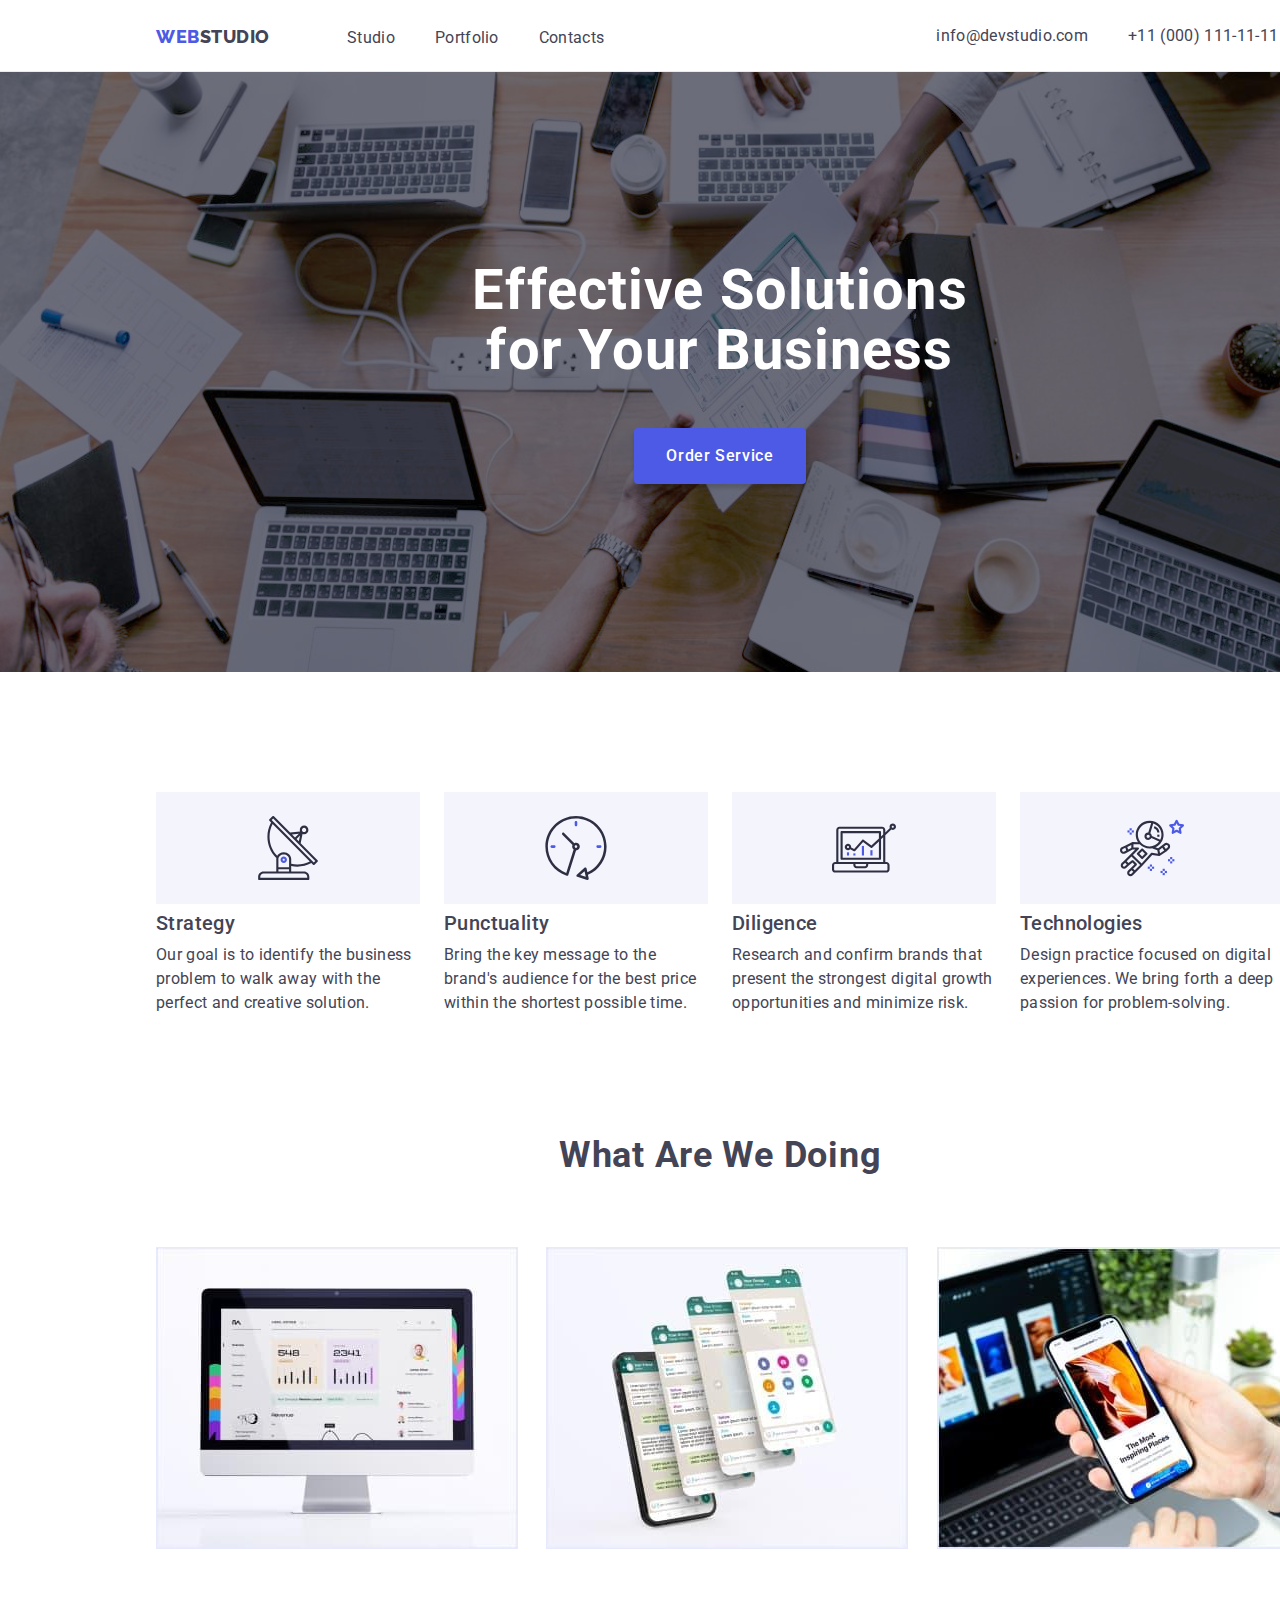
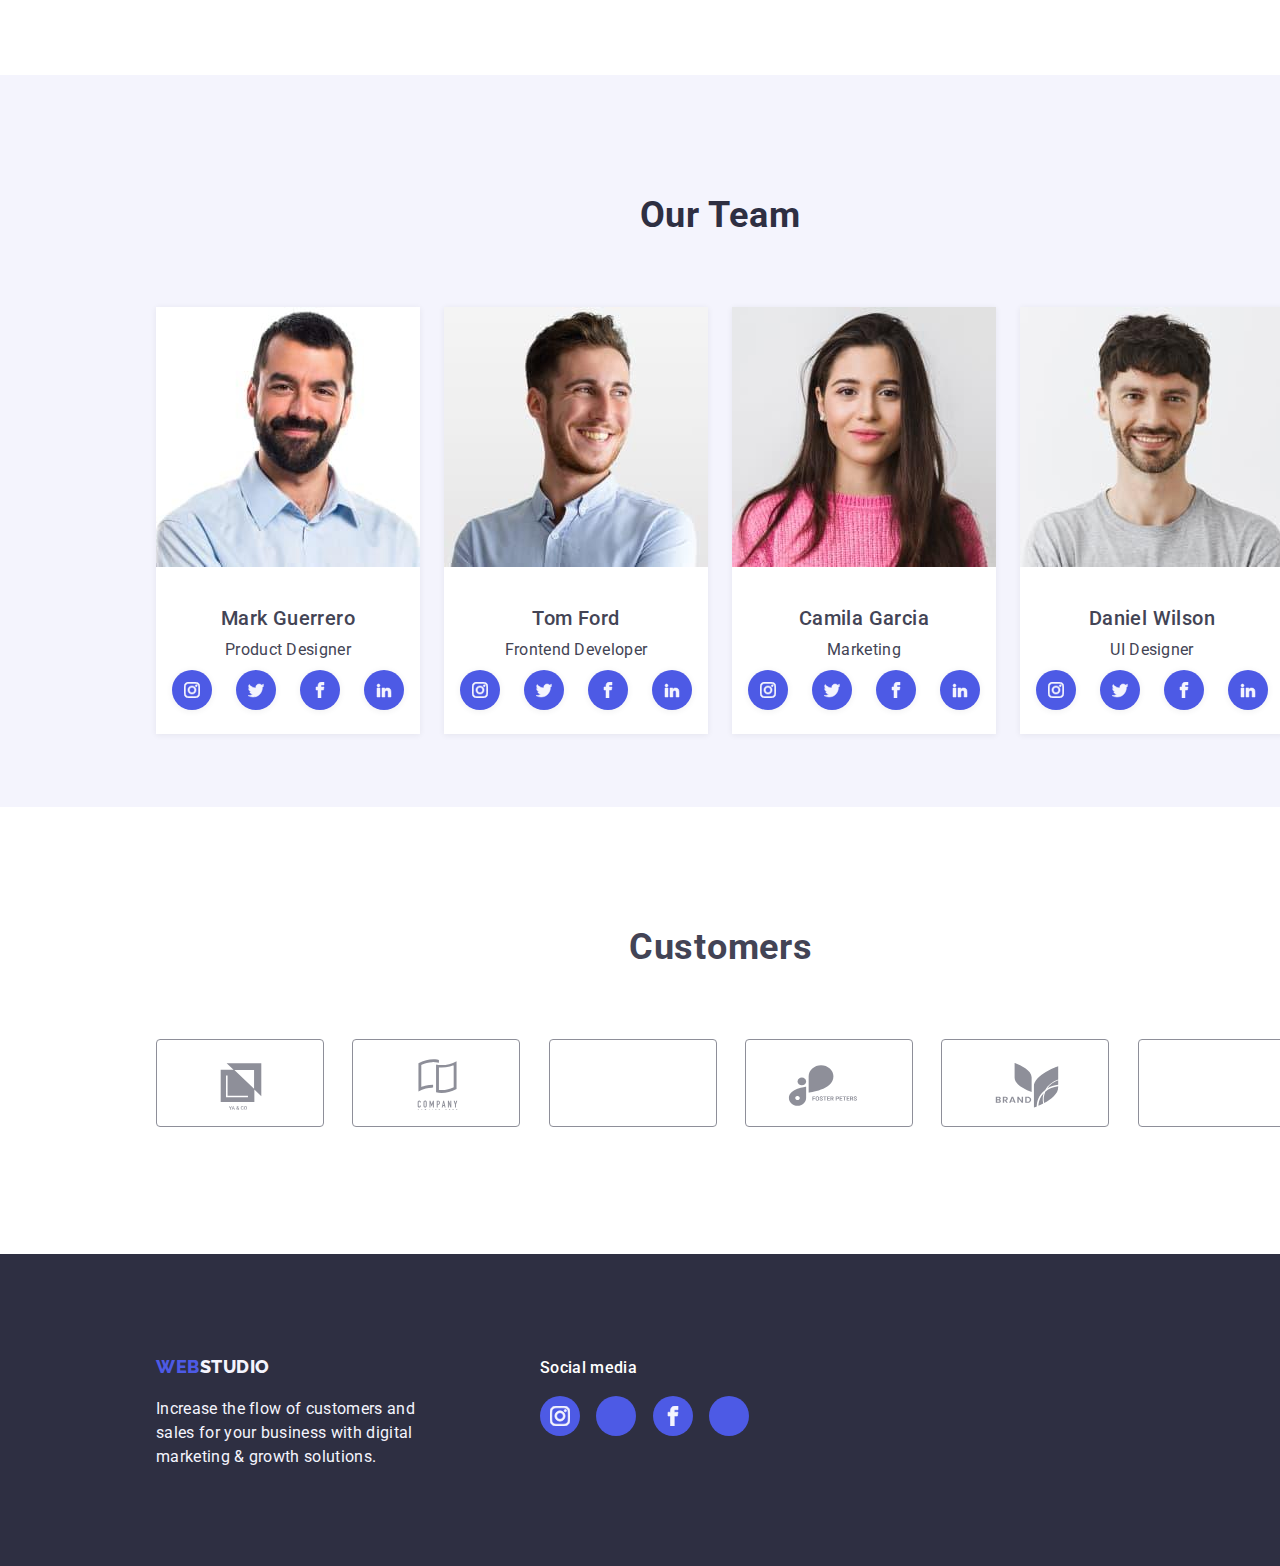
==== commit 62e727d4: "Update index.html" ====
--- a/index.html
+++ b/index.html
@@ -18,7 +18,7 @@
     />
 
     <!-- CSS Folder -->
-    <link rel="stylesheet" href="css/styles.css" />
+    <link rel="stylesheet" href="css/style.css" />
   </head>
 
   <body>
@@ -56,7 +56,7 @@
             <li>
               <svg class="advantages-icon">
                 <use
-                  href="images/icons.svg#icon-strategy-adv-icon"
+                  href="Image/icons.svg#icon-strategy-adv-icon"
                   width="64px"
                   height="64px"
                 ></use>
@@ -70,7 +70,7 @@
             <li>
               <svg class="advantages-icon">
                 <use
-                  href="images/icons.svg#icon-punctuality-adv-icon"
+                  href="Image/icons.svg#icon-punctuality-adv-icon"
                   width="64px"
                   height="64px"
                 ></use>
@@ -84,7 +84,7 @@
             <li>
               <svg class="advantages-icon">
                 <use
-                  href="images/icons.svg#icon-diligence-adv-icon"
+                  href="Image/icons.svg#icon-diligence-adv-icon"
                   width="64px"
                   height="64px"
                 ></use>
@@ -98,7 +98,7 @@
             <li>
               <svg class="advantages-icon">
                 <use
-                  href="images/icons.svg#icon-technologies-adv-icon"
+                  href="Image/icons.svg#icon-technologies-adv-icon"
                   width="64px"
                   height="64px"
                 ></use>
@@ -115,10 +115,10 @@
         <div class="wawd-images">
           <h2>What are we doing</h2>
           <ul>
-            <li><img src="images/wawd-img1.jpg" alt="desktop monitor" /></li>
-            <li><img src="images/wawd-img2.jpg" alt="phone screen layer" /></li>
-            <li>
-              <img src="images/wawd-img3.jpg" alt="man holding a phone" />
+            <li><img src="Image/where1.jpg" alt="desktop monitor" /></li>
+            <li><img src="Image/where2.jpg" alt="phone screen layer" /></li>
+            <li>
+              <img src="Image/where3.jpg" alt="man holding a phone" />
             </li>
           </ul>
         </div>
@@ -128,41 +128,41 @@
         <h2>Our Team</h2>
         <ul class="our-team-list">
           <li>
-            <img src="images/ourteam-markguererro.jpg" alt="mark guerrero" />
+            <img src="Image/team01.jpg" alt="mark guerrero" />
             <h3>Mark Guerrero</h3>
             <p>Product Designer</p>
             <ul class="our-team-icons">
               <li class="icons">
                 <svg class="ot-social-icons">
                   <use
-                    href="images/icons.svg#icon-instagram"
-                    width="16px"
-                    height="16px"
-                  ></use>
-                </svg>
-              </li>
-              <li class="icons">
-                <svg class="ot-social-icons">
-                  <use
-                    href="images/icons.svg#icon-twitter"
-                    width="16px"
-                    height="16px"
-                  ></use>
-                </svg>
-              </li>
-              <li class="icons">
-                <svg class="ot-social-icons">
-                  <use
-                    href="images/icons.svg#icon-facebook"
-                    width="16px"
-                    height="16px"
-                  ></use>
-                </svg>
-              </li>
-              <li class="icons">
-                <svg class="ot-social-icons">
-                  <use
-                    href="images/icons.svg#icon-linkedin2"
+                    href="Image/icons.svg#icon-instagram"
+                    width="16px"
+                    height="16px"
+                  ></use>
+                </svg>
+              </li>
+              <li class="icons">
+                <svg class="ot-social-icons">
+                  <use
+                    href="Image/icons.svg#icon-twitter"
+                    width="16px"
+                    height="16px"
+                  ></use>
+                </svg>
+              </li>
+              <li class="icons">
+                <svg class="ot-social-icons">
+                  <use
+                    href="Image/icons.svg#icon-facebook"
+                    width="16px"
+                    height="16px"
+                  ></use>
+                </svg>
+              </li>
+              <li class="icons">
+                <svg class="ot-social-icons">
+                  <use
+                    href="Image/icons.svg#icon-linkedin2"
                     width="16px"
                     height="16px"
                   ></use>
@@ -172,41 +172,41 @@
           </li>
 
           <li>
-            <img src="images/ourteam-tomford.jpg" alt="tom ford" />
+            <img src="Image/team02.jpg" alt="tom ford" />
             <h3>Tom Ford</h3>
             <p>Frontend Developer</p>
             <ul class="our-team-icons">
               <li class="icons">
                 <svg class="ot-social-icons">
                   <use
-                    href="images/icons.svg#icon-instagram"
-                    width="16px"
-                    height="16px"
-                  ></use>
-                </svg>
-              </li>
-              <li class="icons">
-                <svg class="ot-social-icons">
-                  <use
-                    href="images/icons.svg#icon-twitter"
-                    width="16px"
-                    height="16px"
-                  ></use>
-                </svg>
-              </li>
-              <li class="icons">
-                <svg class="ot-social-icons">
-                  <use
-                    href="images/icons.svg#icon-facebook"
-                    width="16px"
-                    height="16px"
-                  ></use>
-                </svg>
-              </li>
-              <li class="icons">
-                <svg class="ot-social-icons">
-                  <use
-                    href="images/icons.svg#icon-linkedin2"
+                    href="Image/icons.svg#icon-instagram"
+                    width="16px"
+                    height="16px"
+                  ></use>
+                </svg>
+              </li>
+              <li class="icons">
+                <svg class="ot-social-icons">
+                  <use
+                    href="Image/icons.svg#icon-twitter"
+                    width="16px"
+                    height="16px"
+                  ></use>
+                </svg>
+              </li>
+              <li class="icons">
+                <svg class="ot-social-icons">
+                  <use
+                    href="Image/icons.svg#icon-facebook"
+                    width="16px"
+                    height="16px"
+                  ></use>
+                </svg>
+              </li>
+              <li class="icons">
+                <svg class="ot-social-icons">
+                  <use
+                    href="Image/icons.svg#icon-linkedin2"
                     width="16px"
                     height="16px"
                   ></use>
@@ -216,41 +216,41 @@
           </li>
 
           <li>
-            <img src="images/ourteam-camilagarcia.jpg" alt="camila garcia" />
+            <img src="Image/team03.jpg" alt="camila garcia" />
             <h3>Camila Garcia</h3>
             <p>Marketing</p>
             <ul class="our-team-icons">
               <li class="icons">
                 <svg class="ot-social-icons">
                   <use
-                    href="images/icons.svg#icon-instagram"
-                    width="16px"
-                    height="16px"
-                  ></use>
-                </svg>
-              </li>
-              <li class="icons">
-                <svg class="ot-social-icons">
-                  <use
-                    href="images/icons.svg#icon-twitter"
-                    width="16px"
-                    height="16px"
-                  ></use>
-                </svg>
-              </li>
-              <li class="icons">
-                <svg class="ot-social-icons">
-                  <use
-                    href="images/icons.svg#icon-facebook"
-                    width="16px"
-                    height="16px"
-                  ></use>
-                </svg>
-              </li>
-              <li class="icons">
-                <svg class="ot-social-icons">
-                  <use
-                    href="images/icons.svg#icon-linkedin2"
+                    href="Image/icons.svg#icon-instagram"
+                    width="16px"
+                    height="16px"
+                  ></use>
+                </svg>
+              </li>
+              <li class="icons">
+                <svg class="ot-social-icons">
+                  <use
+                    href="Image/icons.svg#icon-twitter"
+                    width="16px"
+                    height="16px"
+                  ></use>
+                </svg>
+              </li>
+              <li class="icons">
+                <svg class="ot-social-icons">
+                  <use
+                    href="Image/icons.svg#icon-facebook"
+                    width="16px"
+                    height="16px"
+                  ></use>
+                </svg>
+              </li>
+              <li class="icons">
+                <svg class="ot-social-icons">
+                  <use
+                    href="Image/icons.svg#icon-linkedin2"
                     width="16px"
                     height="16px"
                   ></use>
@@ -260,41 +260,41 @@
           </li>
 
           <li>
-            <img src="images/ourteam-danielwilson.jpg" alt="daniel wilson" />
+            <img src="Image/team04.jpg" alt="daniel wilson" />
             <h3>Daniel Wilson</h3>
             <p>UI Designer</p>
             <ul class="our-team-icons">
               <li class="icons">
                 <svg class="ot-social-icons">
                   <use
-                    href="images/icons.svg#icon-instagram"
-                    width="16px"
-                    height="16px"
-                  ></use>
-                </svg>
-              </li>
-              <li class="icons">
-                <svg class="ot-social-icons">
-                  <use
-                    href="images/icons.svg#icon-twitter"
-                    width="16px"
-                    height="16px"
-                  ></use>
-                </svg>
-              </li>
-              <li class="icons">
-                <svg class="ot-social-icons">
-                  <use
-                    href="images/icons.svg#icon-facebook"
-                    width="16px"
-                    height="16px"
-                  ></use>
-                </svg>
-              </li>
-              <li class="icons">
-                <svg class="ot-social-icons">
-                  <use
-                    href="images/icons.svg#icon-linkedin2"
+                    href="Image/icons.svg#icon-instagram"
+                    width="16px"
+                    height="16px"
+                  ></use>
+                </svg>
+              </li>
+              <li class="icons">
+                <svg class="ot-social-icons">
+                  <use
+                    href="Image/icons.svg#icon-twitter"
+                    width="16px"
+                    height="16px"
+                  ></use>
+                </svg>
+              </li>
+              <li class="icons">
+                <svg class="ot-social-icons">
+                  <use
+                    href="Image/icons.svg#icon-facebook"
+                    width="16px"
+                    height="16px"
+                  ></use>
+                </svg>
+              </li>
+              <li class="icons">
+                <svg class="ot-social-icons">
+                  <use
+                    href="Image/icons.svg#icon-linkedin2"
                     width="16px"
                     height="16px"
                   ></use>
@@ -311,16 +311,16 @@
           <li class="icons">
             <svg class="clients-icon">
               <use
-                href="images/icons.svg#icon-Client-1"
-                width="104px"
-                height="56px"
-              ></use>
-            </svg>
-          </li>
-          <li class="icons">
-            <svg class="clients-icon">
-              <use
-                href="images/icons.svg#icon-Client-2"
+                href="Image/icons.svg#icon-Client-1"
+                width="104px"
+                height="56px"
+              ></use>
+            </svg>
+          </li>
+          <li class="icons">
+            <svg class="clients-icon">
+              <use
+                href="Image/icons.svg#icon-Client-2"
                 width="104px"
                 height="56px"
               ></use>
@@ -338,16 +338,16 @@
           <li class="icons">
             <svg class="clients-icon">
               <use
-                href="images/icons.svg#icon-Client-4"
-                width="104px"
-                height="56px"
-              ></use>
-            </svg>
-          </li>
-          <li class="icons">
-            <svg class="clients-icon">
-              <use
-                href="images/icons.svg#icon-Client-5"
+                href="Image/icons.svg#icon-Client-4"
+                width="104px"
+                height="56px"
+              ></use>
+            </svg>
+          </li>
+          <li class="icons">
+            <svg class="clients-icon">
+              <use
+                href="Image/icons.svg#icon-Client-5"
                 width="104px"
                 height="56px"
               ></use>
@@ -384,7 +384,7 @@
               <a href="https://www.instagram.com" target="_blank">
                 <svg class="footer-social-icons">
                   <use
-                    href="images/icons.svg#icon-instagram"
+                    href="Image/icons.svg#icon-instagram"
                     width="20px"
                     height="20px"
                   ></use></svg
@@ -404,7 +404,7 @@
               <a href="https://facebook.com" target="_blank"
                 ><svg class="footer-social-icons">
                   <use
-                    href="images/icons.svg#icon-facebook"
+                    href="Image/icons.svg#icon-facebook"
                     width="20px"
                     height="20px"
                   ></use>
--- a/css/style.css
+++ b/css/style.css
@@ -0,0 +1,601 @@
+/* GENERAL OR GLOBAL SELECTORS */
+body {
+  color: #434455;
+  font-family: Roboto, sans-serif;
+  font-size: 16px;
+  font-style: normal;
+  font-weight: 400;
+  line-height: 24px; /* 150% */
+  letter-spacing: 0.02em;
+  width: 1440px;
+  margin: auto;
+}
+
+ul {
+  list-style: none;
+  padding: 0px;
+  margin: 0px;
+}
+
+h2 {
+  text-align: center;
+  font-size: 36px;
+  font-style: normal;
+  font-weight: 700;
+  line-height: 40px; /* 111.111% */
+  letter-spacing: 0.02em;
+  margin: 0px;
+  text-transform: capitalize;
+}
+
+h3 {
+  font-size: 20px;
+  font-style: normal;
+  font-weight: 500;
+  line-height: 24px; /* 120% */
+  letter-spacing: 0.02em;
+}
+
+p {
+  margin: 0px;
+}
+
+button {
+  cursor: pointer;
+}
+
+/* WEBSITE HEADER SECTION */
+header {
+  width: 1440px;
+  height: 72px;
+  border-bottom: 1px solid #e7e9fc;
+  display: inline-flex;
+}
+
+header a {
+  text-decoration: none;
+  color: #434455;
+}
+
+header li {
+  padding-right: 40px;
+}
+
+header ul a:hover,
+header ul a:focus {
+  color: #404bbf;
+  transition-duration: 250ms;
+  transition-timing-function: cubic-bezier(0.4, 0, 0.2, 1);
+}
+
+header nav a:hover,
+header nav a:focus {
+  padding-bottom: 20px;
+  border-bottom: 4px solid #404bbf;
+}
+
+.header-sitename {
+  padding-top: 25.5px;
+  padding-left: 156px;
+  justify-content: flex-start;
+  width: 115px;
+  align-items: center;
+  font-family: Raleway, sans-serif;
+  font-size: 18px;
+  font-weight: 800;
+  line-height: 21px;
+  letter-spacing: 0.54px;
+  text-transform: uppercase;
+  color: #2e2f42;
+}
+
+.header-nav {
+  padding-top: 25.5px;
+  padding-left: 191px;
+}
+
+.header-span {
+  color: #4d5ae5;
+}
+
+.header-contact {
+  padding-left: 292px;
+}
+
+.header-nav,
+.header-contact {
+  display: flex;
+  align-items: center;
+  margin: 0;
+}
+
+.header-contact a {
+  color: #434455;
+}
+
+/* WEBSITE FOOTER SECTION */
+footer {
+  background: var(--NAVY-BLUE, #2e2f42);
+  color: var(--CLOUD, #f4f4fd);
+  height: 312px;
+  width: 1440px;
+  margin: 0px;
+}
+
+footer a {
+  text-decoration: none;
+  color: var(--CLOUD, #f4f4fd);
+  font-family: Raleway;
+  font-size: 18px;
+  font-weight: 800;
+  line-height: 21px;
+  letter-spacing: 0.54px;
+  text-transform: uppercase;
+}
+
+.footer-line1,
+.footer-line2 {
+  padding-left: 156px;
+}
+
+.footer-span {
+  color: #4d5ae5;
+}
+
+.footer-sitename {
+  width: 115px;
+}
+
+/* INDEX - BODY SECTION */
+/* SPLASH HEADER */
+.splash-header {
+  text-align: center;
+  color: white;
+  background: rgba(46, 47, 66, 0.7);
+  height: 600px;
+  margin: 0;
+  background-image: url("../Image/hero\ image\ \(1\)\ \(1\).jpg");
+  background-repeat: no-repeat;
+  background-position: center;
+  background-size: cover;
+  background-blend-mode: darken;
+}
+
+.splash-header h1 {
+  margin: 0;
+  font-size: 56px;
+  padding: 188px 472px 48px 472px;
+  line-height: 60px;
+  letter-spacing: 0.02em;
+  font-weight: 700;
+}
+
+.splash-header button {
+  border-radius: 4px;
+  background: var(--IRIS, #4d5ae5);
+  box-shadow: 0px 4px 4px 0px rgba(0, 0, 0, 0.15);
+  display: inline-flex;
+  padding: 16px 32px;
+  align-items: flex-start;
+  gap: 10px;
+  color: var(--WHITE, #fff);
+  border-width: 0px;
+}
+
+.splash-header button,
+.portfolio-filter button {
+  font-size: 16px;
+  font-style: normal;
+  font-weight: 500;
+  line-height: 24px; /* 150% */
+  letter-spacing: 0.64px;
+}
+
+.splash-header button:hover,
+.portfolio-filter button:hover,
+.splash-header button:focus,
+.portfolio-filter button:focus {
+  background: var(--OCEAN, #404bbf);
+  color: var(--WHITE, #fff);
+  transition-duration: 250ms;
+  transition-timing-function: cubic-bezier(0.4, 0, 0.2, 1);
+}
+
+/* INDEX - BODY SECTION */
+/* WHAT ARE WE DOING */
+.what-are-we-doing {
+  padding-top: 120px;
+  margin-left: 156px;
+  margin-bottom: 120px;
+  padding: 0;
+}
+
+.wawd-advantages ul {
+  display: inline-flex;
+  justify-content: center;
+  padding-top: 120px;
+}
+
+.wawd-advantages h3 {
+  margin: 0px 24px 8px 0px;
+}
+
+.wawd-advantages p {
+  justify-content: center;
+  align-items: flex-start;
+  width: 264px;
+  margin: 0px 24px 0px 0px;
+}
+.wawd-images h2 {
+  margin: 120px 0px 72px 0px;
+  padding-left: 403px;
+  width: 323px;
+  text-wrap: nowrap;
+}
+
+.wawd-images li {
+  display: inline-flex;
+  justify-content: center;
+  margin-right: 24px;
+  border: 1px solid #e7e9fc;
+}
+
+.wawd-images img {
+  width: 360px;
+  height: 300px;
+}
+
+/* INDEX - BODY SECTION */
+/* OUR TEAM */
+.our-team {
+  width: 1440px;
+  height: 732px;
+  background-color: #f4f4fd;
+  padding-top: 120px;
+  margin: 0px;
+  text-align: center;
+}
+.our-team h2 {
+  color: var(--NAVY-BLUE, #2e2f42);
+  text-align: center;
+}
+
+.our-team h3 {
+  margin: 0px;
+  padding-top: 32px;
+}
+
+.our-team ul {
+  display: flex;
+  justify-content: center;
+  padding-top: 72px;
+  margin: 0;
+}
+
+.our-team li {
+  background-color: #ffffff;
+  margin-right: 24px;
+  box-shadow: 0px 2px 1px 0px #2e2f4214;
+  box-shadow: 0px 1px 1px 0px #2e2f4229;
+  box-shadow: 0px 1px 6px 0px #2e2f4214;
+}
+
+.our-team p {
+  padding-top: 8px;
+}
+
+/*SITE PORTFOLIO PAGE */
+/* BUTTONS */
+.portfolio-filter {
+  display: inline-flex;
+  padding-top: 96px;
+  padding-left: 427px;
+  padding-bottom: 72px;
+}
+
+.portfolio-filter button {
+  border-radius: 4px;
+  border: 1px solid var(--CORNFLOWER, #e7e9fc);
+  background: var(--CLOUD, #f4f4fd);
+  display: flex;
+  padding: 12px 24px;
+  justify-content: center;
+  align-items: center;
+  color: var(--IRIS, #4d5ae5);
+  text-align: center;
+  margin-right: 24px;
+}
+
+/*SITE PORTFOLIO PAGE */
+/* CARDS/IMAGES */
+.portfolio-images {
+  width: 1440px;
+  display: flex;
+  padding-left: 156px;
+}
+
+.portfolio-images h3 {
+  margin: 0px;
+  padding-top: 32px;
+  padding-left: 16px;
+}
+
+.portfolio-images img {
+  width: 360px;
+  height: 300px;
+  flex-shrink: 0;
+}
+
+.portfolio-images ul {
+  display: flex;
+  flex-wrap: wrap;
+}
+
+.portfolio-images li {
+  background-color: #ffffff;
+  margin-right: 24px;
+  border: 1px solid #e7e9fc;
+  width: 360px;
+  height: 420px;
+  overflow: hidden;
+}
+
+.portfolio-images li:nth-of-type(3n + 1) {
+  margin-bottom: 48px;
+}
+
+.portfolio-images li:last-child {
+  margin-bottom: 120px;
+}
+
+.portfolio-images p {
+  margin: 0px;
+  padding-top: 8px;
+  padding-left: 16px;
+  padding-bottom: 32px;
+}
+
+/* TEST ICON CREATION AND NEW SECTION */
+.customers-header {
+  padding: 120px 628px 72px 629px;
+}
+
+.portfolio-images li:hover {
+  box-shadow: 0px 2px 1px 0px rgba(46, 47, 66, 0.08);
+  box-shadow: 0px 1px 1px 0px rgba(46, 47, 66, 0.16);
+  box-shadow: 0px 1px 6px 0px rgba(46, 47, 66, 0.08);
+  border: 1px solid rgba(244, 244, 253, 1);
+  cursor: pointer;
+  transition-duration: 250ms;
+  transition-timing-function: cubic-bezier(0.4, 0, 0.2, 1);
+}
+
+.advantages-icon {
+  background-color: rgba(244, 244, 253, 1);
+  width: 264px;
+  height: 112px;
+  padding: 24px 100px;
+  display: inline-block;
+}
+
+.ot-social-icons {
+  padding: 12px;
+  width: 40px;
+  height: 40px;
+  stroke: rgba(244, 244, 253, 1);
+  fill: rgba(244, 244, 253, 1);
+  box-shadow: none;
+  align-items: center;
+}
+
+ul .our-team-icons {
+  padding-top: 8px;
+  padding-bottom: 24px;
+  border: 0px;
+}
+
+.our-team-icons li {
+  background-color: rgba(77, 90, 229, 1);
+  width: 40px;
+  height: 40px;
+  border-radius: 50%;
+}
+
+.our-team :last-child {
+  margin-right: 0px;
+}
+
+.clients-icon {
+  background-color: inherit;
+  display: inline-flex;
+  width: 168px;
+  height: 88px;
+  padding: 16px 32px;
+  justify-content: center;
+  margin-right: 24px;
+  fill: rgba(142, 143, 153, 1);
+  border: 1px solid rgba(142, 143, 153, 1);
+  border-radius: 4px;
+}
+
+.customers-icon {
+  padding-left: 156px;
+  padding-bottom: 120px;
+}
+
+.customers-icon li {
+  display: inline-flex;
+  justify-content: center;
+  align-content: center;
+}
+
+/* footer icons */
+.footer-social-icons {
+  padding: 10px;
+  width: 40px;
+  height: 40px;
+  stroke: rgba(244, 244, 253, 1);
+  fill: rgba(244, 244, 253, 1);
+  box-shadow: none;
+  align-items: center;
+  margin: 0px;
+}
+
+.footer-icons {
+  display: inline-flex;
+  padding-top: 16px;
+  padding-left: 120px;
+  border: 0px;
+  margin: 0px;
+}
+
+.footer-icons li {
+  background-color: rgba(77, 90, 229, 1);
+  width: 40px;
+  height: 40px;
+  border-radius: 50%;
+  display: inline-flex;
+  margin-right: 12px;
+}
+
+.footer-socials {
+  color: rgba(255, 255, 255, 1);
+  font-size: 16px;
+  font-weight: 500;
+  line-height: 24px;
+  letter-spacing: 0.02em;
+  text-align: left;
+  padding-left: 269px;
+}
+
+.footer-line1 {
+  display: inline-flex;
+  padding-top: 101.5px;
+  margin: 0px;
+}
+
+.footer-line2 {
+  display: flex;
+  margin: 0px;
+}
+
+.footer-text {
+  padding-top: 17.5px;
+  width: 264px;
+  margin: 0px;
+}
+
+.footer-icons li:hover,
+.footer-icons li:focus {
+  background-color: rgba(49, 208, 170, 1);
+  transition-duration: 250ms;
+  transition-timing-function: cubic-bezier(0.4, 0, 0.2, 1);
+}
+
+.our-team-icons li:hover,
+.footer-icons li:focus {
+  background-color: rgba(64, 75, 191, 1);
+  transition-duration: 250ms;
+  transition-timing-function: cubic-bezier(0.4, 0, 0.2, 1);
+}
+
+.clients-icon:hover,
+.clients-icon:focus {
+  cursor: pointer;
+  border-color: rgba(64, 75, 191, 1);
+  fill: rgba(64, 75, 191, 1);
+  transition-duration: 250ms;
+  transition-timing-function: cubic-bezier(0.4, 0, 0.2, 1);
+}
+
+/* HW5 PORTFOLIO TRANSITION UPDATES */
+.portfolio-box-img {
+  position: relative;
+  width: 360px;
+  height: 300px;
+  margin: 0 auto;
+  overflow: hidden;
+}
+
+.overlay {
+  position: absolute;
+  top: 0;
+  left: 0;
+  width: 100%;
+  height: 100%;
+  background-color: rgba(77, 90, 229, 1);
+
+  transform: translatey(100%);
+  transition-duration: 250ms;
+  transition-timing-function: cubic-bezier(0.4, 0, 0.2, 1);
+  opacity: 85%;
+}
+
+.portfolio-box-img:hover .overlay {
+  transform: translatey(0);
+  transition-duration: 250ms;
+  transition-timing-function: cubic-bezier(0.4, 0, 0.2, 1);
+}
+
+.overlay p {
+  color: #fff;
+  padding: 30px;
+  margin: 0;
+  font-size: 18px;
+}
+/* MODAL TEST */
+.data-modal {
+  display: flex;
+  background-color: hsla(0, 0%, 0%, 0.5);
+  position: fixed;
+  left: 0;
+  top: 0;
+  right: 0;
+  bottom: 0;
+  margin: auto;
+}
+
+.is-hidden {
+  display: flex;
+  background-color: hsla(0, 0%, 0%, 0.5);
+  position: fixed;
+  left: 0;
+  top: 0;
+  right: 0;
+  bottom: 0;
+  margin: auto;
+  visibility: hidden;
+}
+
+.modal-content {
+  margin: auto;
+  position: relative;
+  width: 408px;
+  height: 584px;
+  border-radius: 4px;
+  background-color: rgba(252, 252, 252, 1);
+  box-shadow: 0px 2px 1px 0px rgba(0, 0, 0, 0.2);
+  box-shadow: 0px 1px 3px 0px rgba(0, 0, 0, 0.12);
+  box-shadow: 0px 1px 1px 0px rgba(0, 0, 0, 0.14);
+}
+
+.data-modal-close {
+  color: rgba(46, 47, 66, 1);
+  float: right;
+  font-size: 24px;
+  margin-top: 24px;
+  margin-right: 24px;
+  font-weight: bold;
+  background-color: rgba(231, 233, 252, 1);
+  width: 24px;
+  height: 24px;
+  border-radius: 50%;
+  border: 1px solid rgba(46, 47, 66, 0.25);
+}
+
+.data-modal-close:hover,
+.data-modal-close:focus {
+  cursor: pointer;
+}
+
+/* ANIMATION */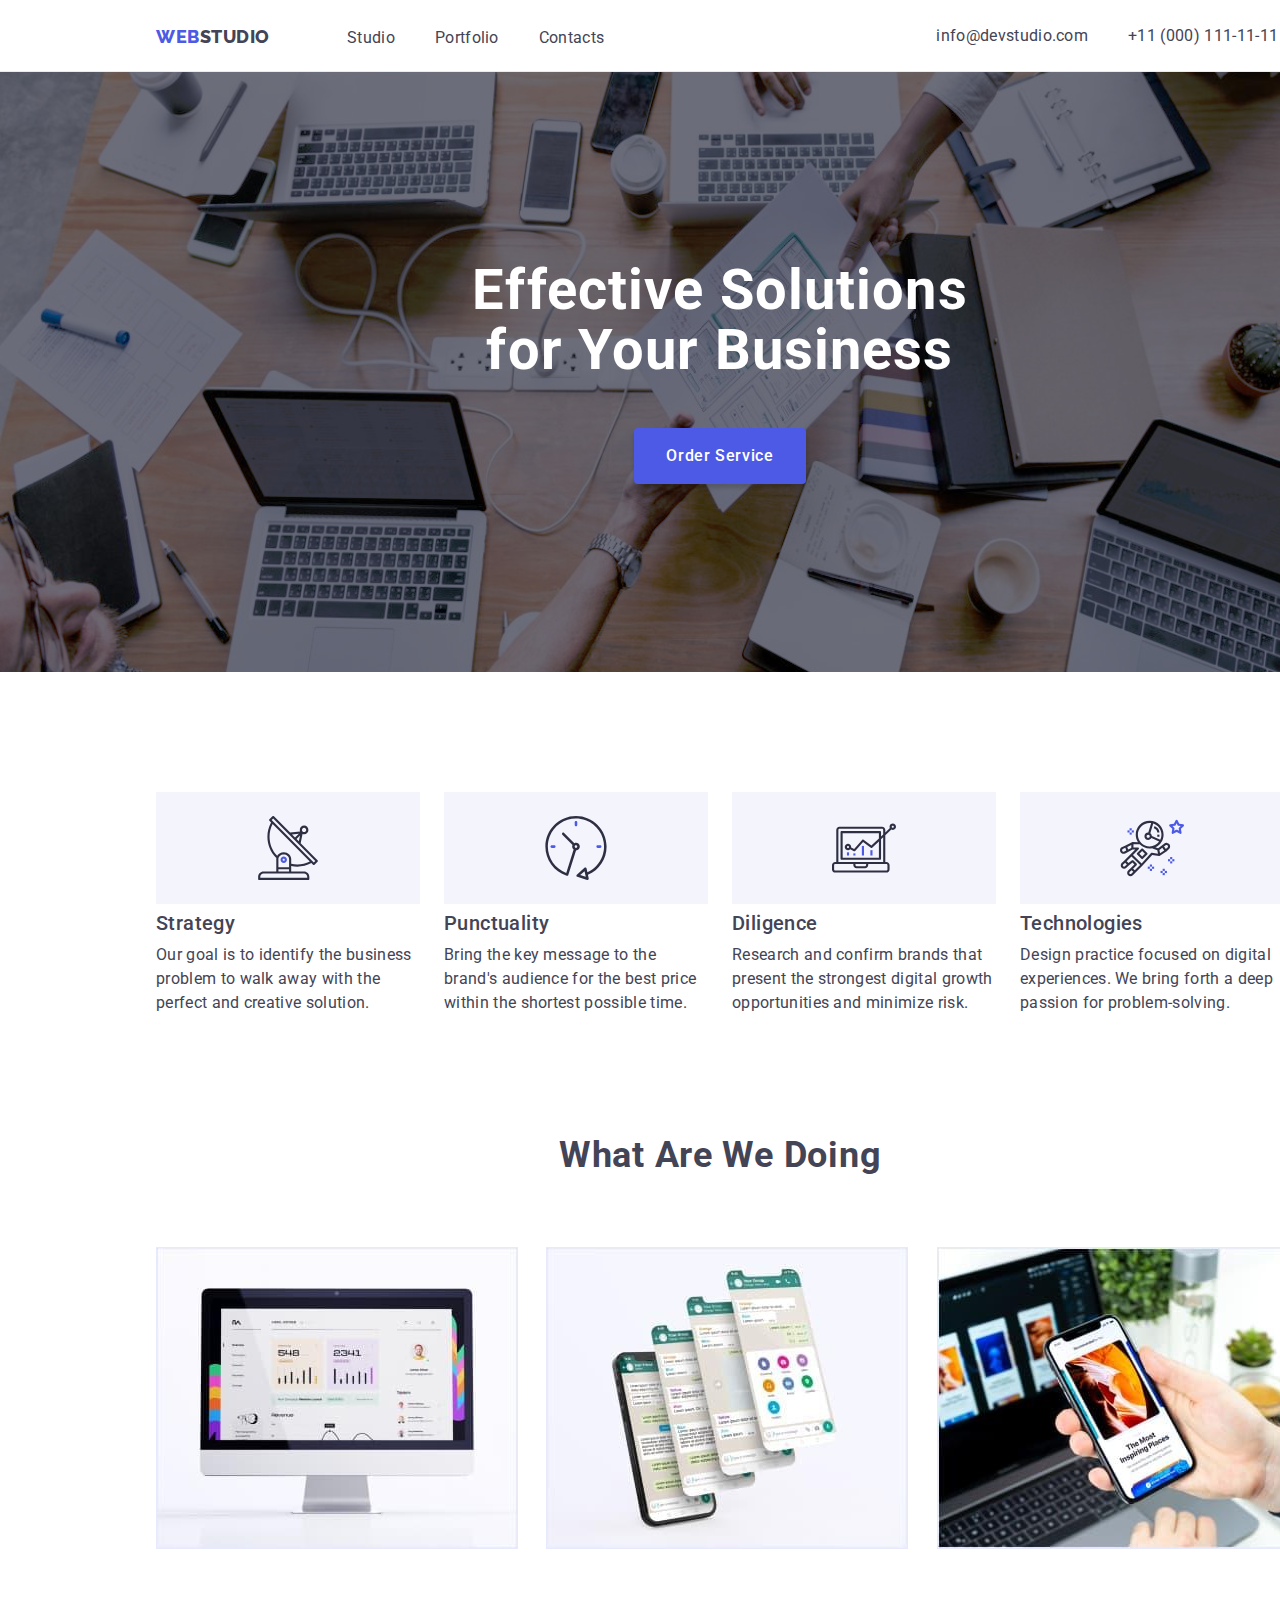
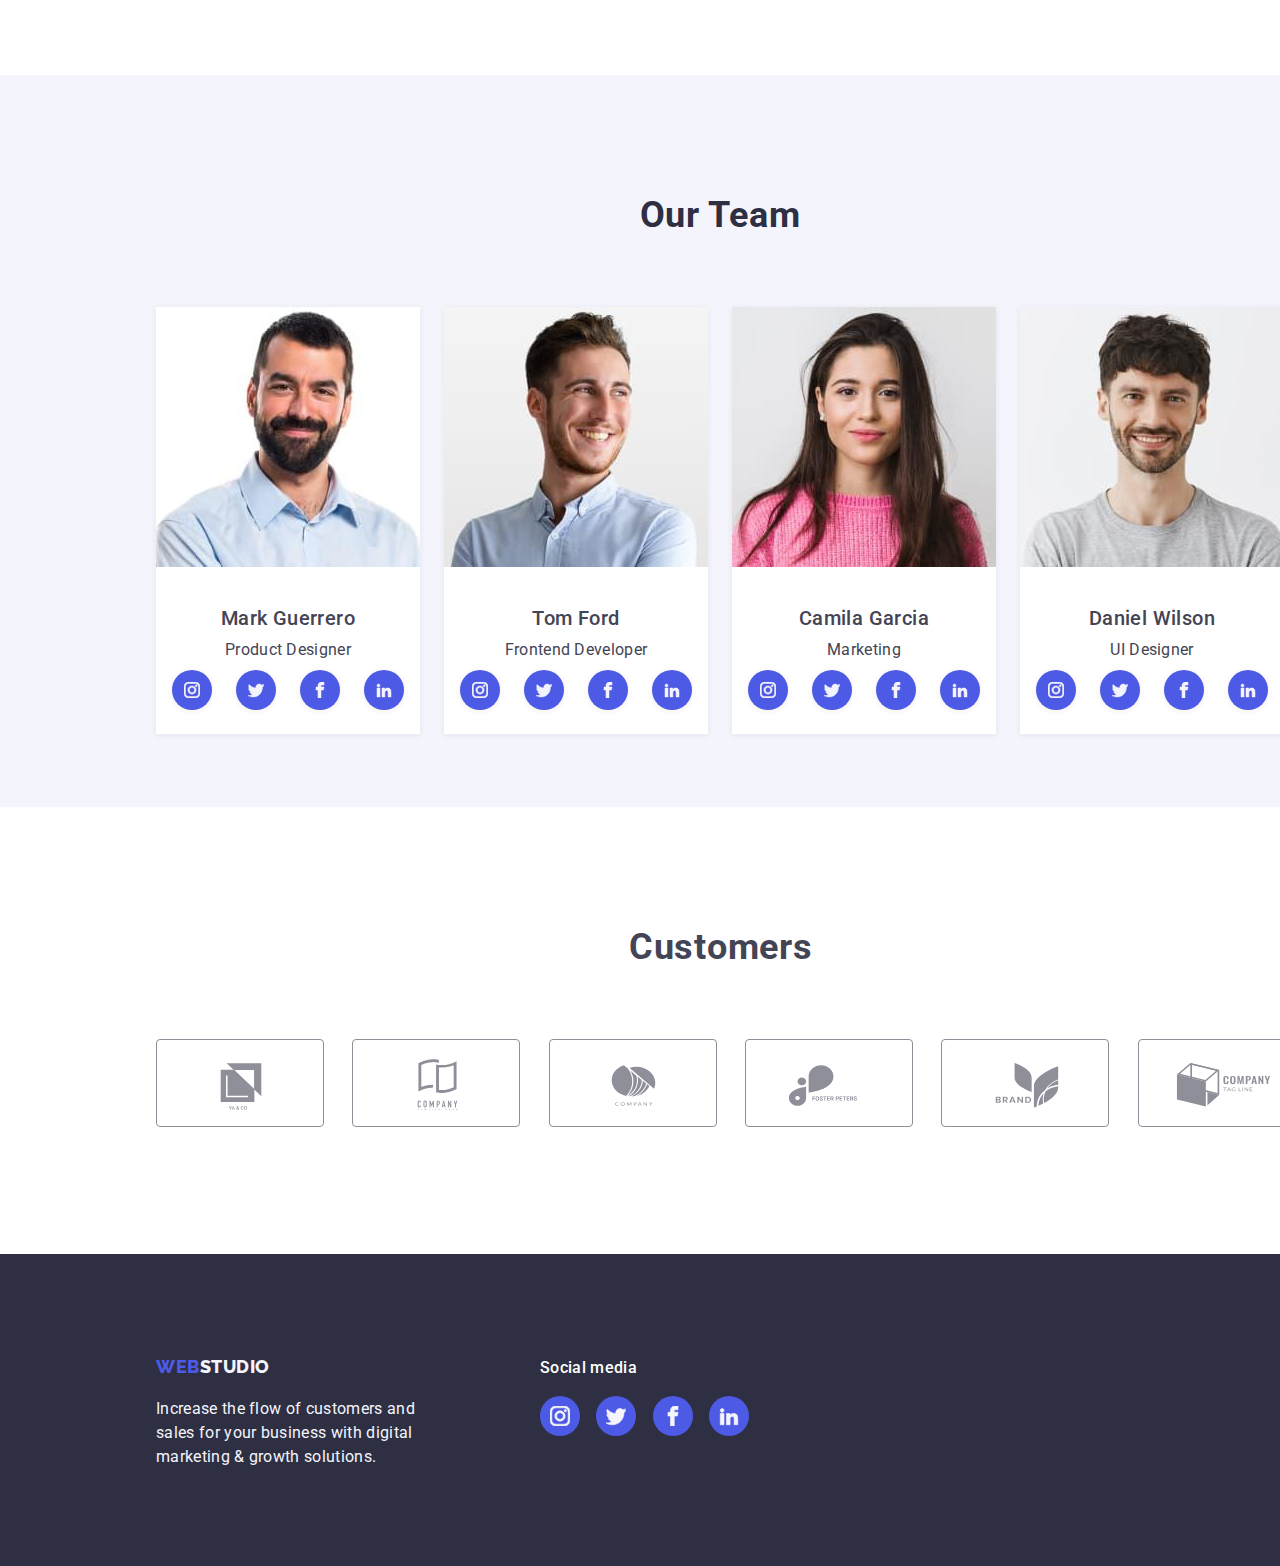
==== commit 2eebe672: "Update index.html" ====
--- a/index.html
+++ b/index.html
@@ -329,7 +329,7 @@
           <li class="icons">
             <svg class="clients-icon">
               <use
-                href="images/icons.svg#icon-Client-3"
+                href="Image/icons.svg#icon-Client-3"
                 width="104px"
                 height="56px"
               ></use>
@@ -356,7 +356,7 @@
           <li class="icons">
             <svg class="clients-icon">
               <use
-                href="images/icons.svg#icon-Client-6"
+                href="Image/icons.svg#icon-Client-6"
                 width="104px"
                 height="56px"
               ></use>
@@ -391,17 +391,17 @@
               ></a>
             </li>
             <li>
-              <a href="https://x.com" target="_blank"
+              <a href="https://www.twitter.com" target="_blank"
                 ><svg class="footer-social-icons">
                   <use
-                    href="images/icons.svg#icon-x"
+                    href="Image/icons.svg#icon-twitter"
                     width="20px"
                     height="20px"
                   ></use></svg
               ></a>
             </li>
             <li>
-              <a href="https://facebook.com" target="_blank"
+              <a href="https://www.facebook.com" target="_blank"
                 ><svg class="footer-social-icons">
                   <use
                     href="Image/icons.svg#icon-facebook"
@@ -412,10 +412,10 @@
               </a>
             </li>
             <li>
-              <a href="https://linkedin.com" target="_blank"
+              <a href="https://www.linkedin.com" target="_blank"
                 ><svg class="footer-social-icons">
                   <use
-                    href="images/icons.svg#icon-linkedin2"
+                    href="Image/icons.svg#icon-linkedin2"
                     width="20px"
                     height="20px"
                   ></use>
